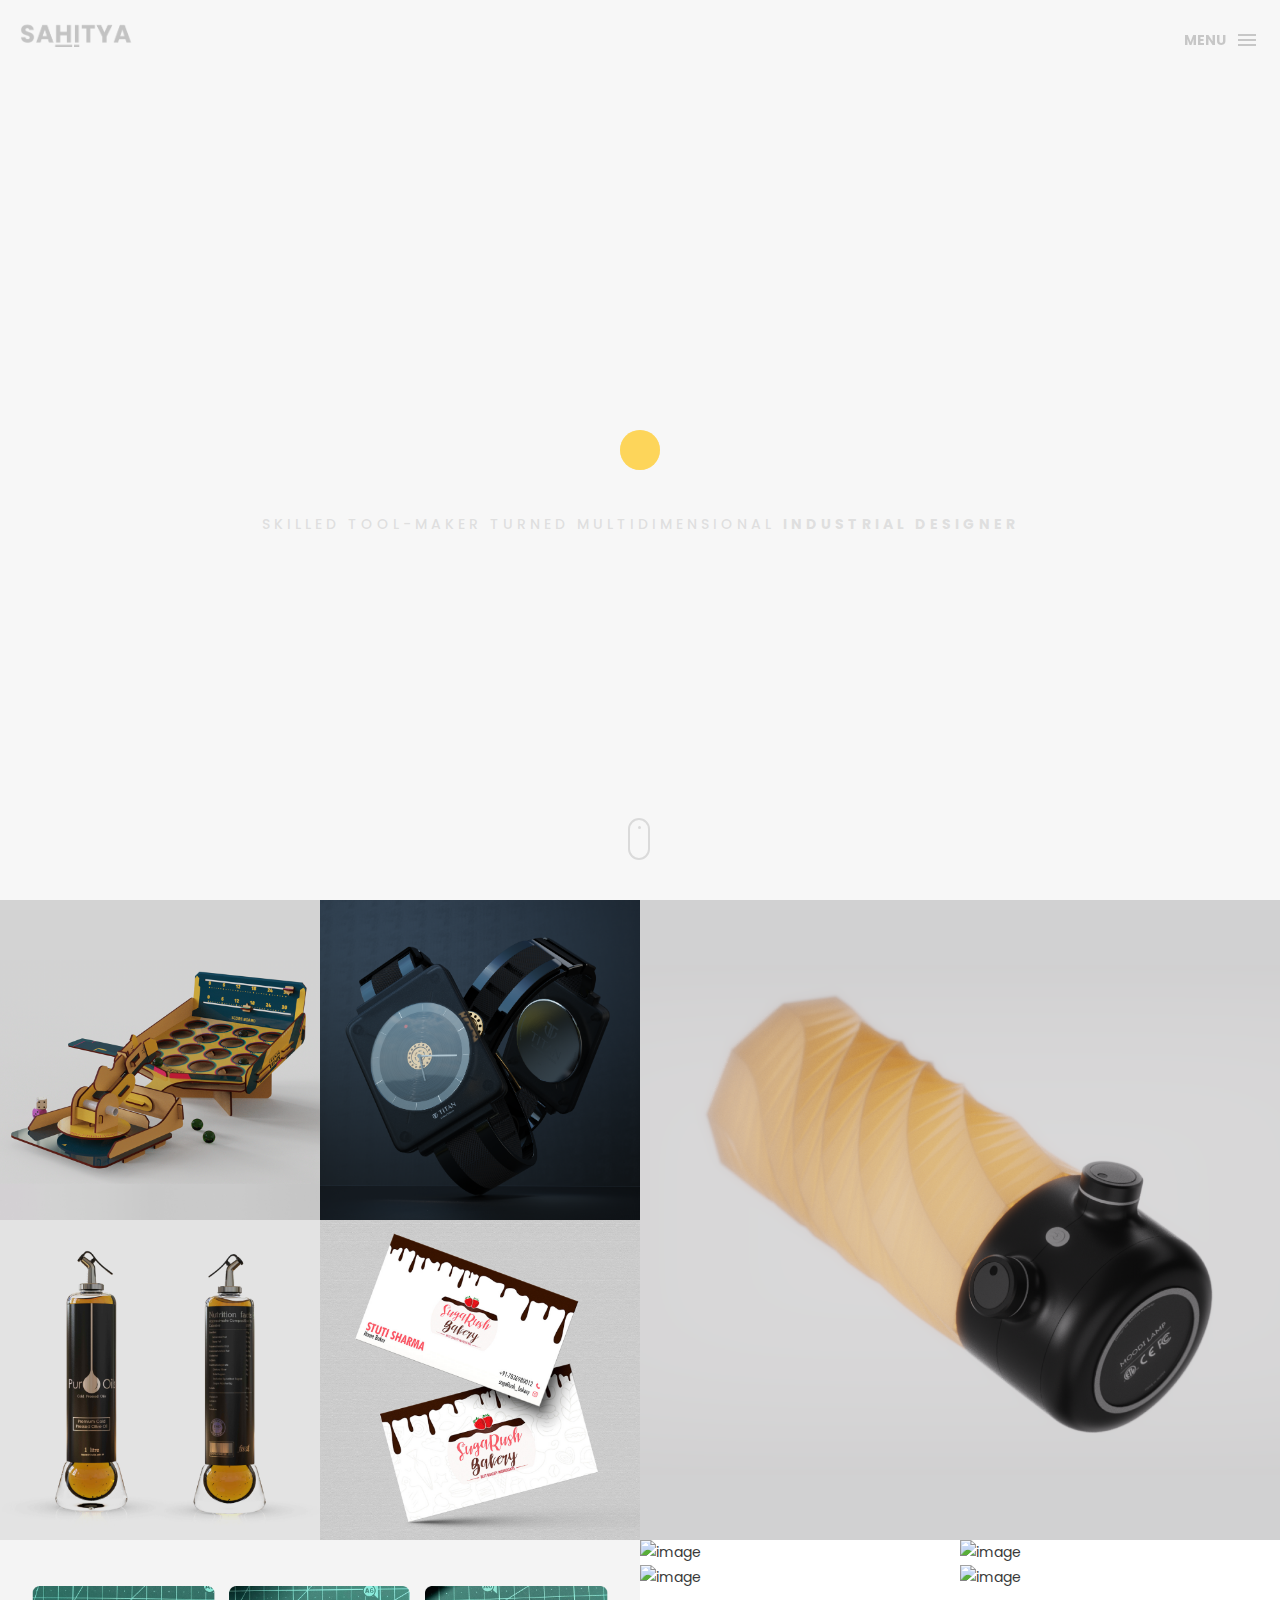
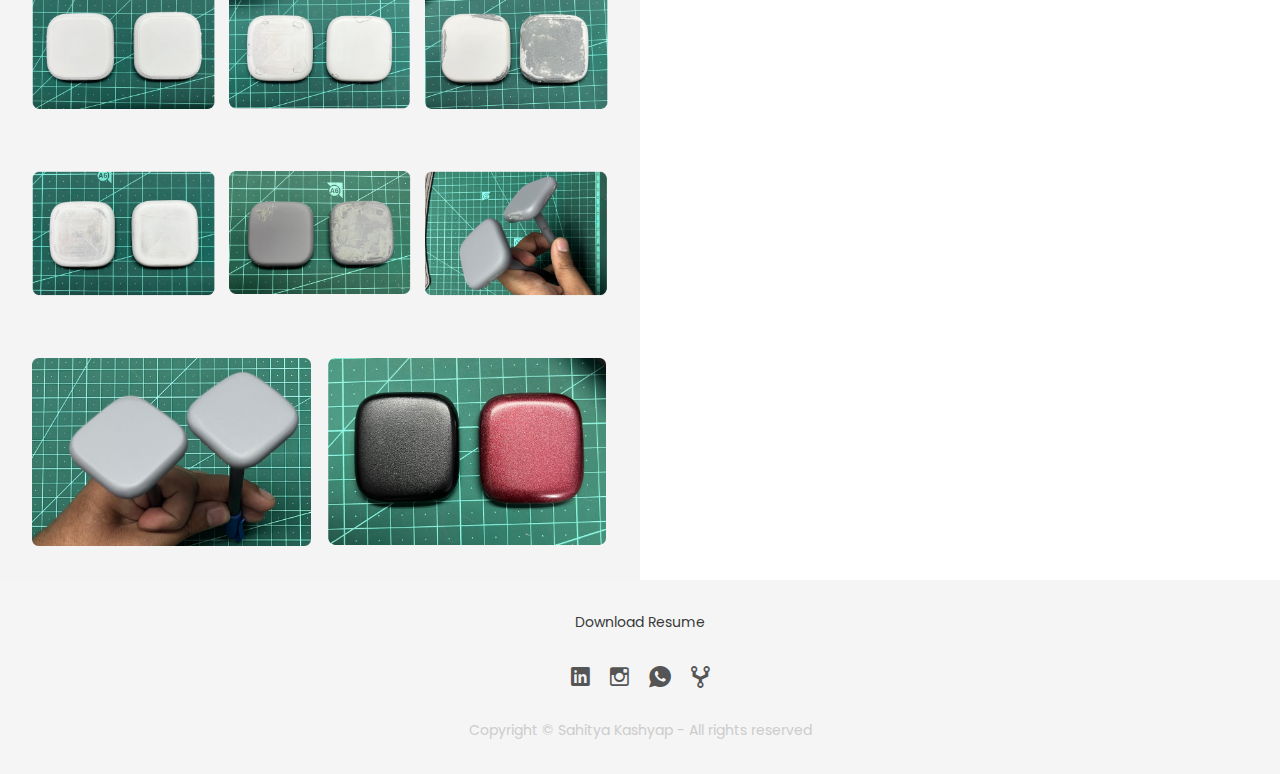
==== index.html @ e879ecfd "Newwebsite" ====
<!DOCTYPE html>
<html lang="en">

<head>
    <meta charset="utf-8">
    <meta http-equiv="X-UA-Compatible" content="IE=edge">
    <meta name="viewport" content="width=device-width, initial-scale=1">
    <!-- The above 3 meta tags *must* come first in the head; any other head content must come *after* these tags -->
    <title>Sahitya Kashyap | Industrial Design Portfolio</title>
    <meta name="description" content="Passionate Engineer turned Industrial Designer, exploring the nuances of design and engineering with a diverse skillset. Curiosity drives innovation."/>
    <meta name="keyword" content="Industrial Designer, Indian Industrial Designer, Computational Designer, Rhino, Surface Modelling, CAD Expert, CAD, Modelling, Realistic Rendering, Rendering, Designer, Hire Designer, Good Designer, Designer in India, Engineer, Design Engineer"/>
    <meta name="author" content="Sahitya Kashyap"/>
    <link href="https://sahityakashyap.in/" rel="canonical"/>

    <link rel="apple-touch-icon" sizes="180x180" href="favicons/apple-touch-icon.png">
    <link rel="icon" type="image/png" sizes="32x32" href="favicons/favicon-32x32.png">
    <link rel="icon" type="image/png" sizes="16x16" href="favicons/favicon-16x16.png">
    <link rel="icon" type="image/png" sizes="48x48" href="favicons/favicon-48x48.png">
    <link rel="manifest" href="favicons/site.webmanifest">
    <link rel="mask-icon" href="favicons/safari-pinned-tab.svg" color="#5bbad5">
    <link rel="shortcut icon" href="favicons/favicon.ico">

    <!-- Bootstrap -->
    <link href="css/bootstrap.min.css" rel="stylesheet">
    <link href="ionicons/css/ionicons.min.css" rel="stylesheet">

    <!-- main css -->
    <link href="css/style.css" rel="stylesheet">


    <!-- modernizr -->
    <script src="js/modernizr.js"></script>

    <!-- HTML5 shim and Respond.js for IE8 support of HTML5 elements and media queries -->
    <!-- WARNING: Respond.js doesn't work if you view the page via file:// -->
    <!--[if lt IE 9]>
      <script src="https://oss.maxcdn.com/html5shiv/3.7.2/html5shiv.min.js"></script>
      <script src="https://oss.maxcdn.com/respond/1.4.2/respond.min.js"></script>
    <![endif]-->
    
    <script type="application/ld+json">
        {
          "@context": "https://schema.org",
          "@type": "WebSite",
          "url": "https://www.sahityakashyap.in",
          "name": "Sahitya Kashyap's Industrial Design Portfolio",
          "description": "Showcasing innovative industrial design Work.",
          "publisher": {
            "@type": "Personal and Internship Work",
            "name": "Your Design Studio",
            "logo": {
              "@type": "favicon",
              "url": "assets/images/android-chrome-256x256.png",
              "width": 256,
              "height": 256
            }
          }
        }
    </script>

    <meta property="og:title" content="Industrial Design Portfolio">
    <meta property="og:description" content="Passionate Engineer turned Industrial Designer, exploring the nuances of design and engineering with a diverse skillset. Curiosity drives innovation.">
    <meta property="og:image" content="favicons/android-chrome-256x256.png">
    <meta property="og:url" content="https://sahityakashyap.in/">
    <meta property="og:type" content="website">

</head>



<body>

    <!-- Preloader -->
    <div id="preloader">
        <div class="pre-container">
            <div class="spinner">
                <div class="double-bounce1"></div>
                <div class="double-bounce2"></div>
            </div>
        </div>
    </div>
    <!-- end Preloader -->

    <div class="container-fluid">
        <!-- box header -->
        <header class="box-header">
            <div class="box-logo">
                <a href="index.html"><img src="img/logo.png" width="115" alt="Logo"></a>
            </div>
            <!-- box-nav -->
            <a class="box-primary-nav-trigger" href="#0">
                <span class="box-menu-text">Menu</span><span class="box-menu-icon"></span>
            </a>
            <!-- box-primary-nav-trigger -->
        </header>
        <!-- end box header -->

        <!-- nav -->
        <nav>
            <ul class="box-primary-nav">
                <!-- <li class="box-label">About me</li> -->

                <li><a href="index.html">intro</a> <i class="ion-ios-circle-filled color"></i></li>
                <li><a href="about.html">about me</a></li>
                <li><a href="services.html">services</a></li>
                <li><a href="portfolio.html">portfolio</a></li>
                <li><a href="contact.html">contact me</a></li>



                <li class="box-label">Follow me</li>

                <li class="box-social"><a href="https://www.linkedin.com/in/sahityakashyap/"><i class="ion-social-linkedin"></i></a></li>
                <li class="box-social"><a href="https://www.instagram.com/sahityakashyap.in/"><i class="ion-social-instagram-outline"></i></a></li>
                <li class="box-social"><a href="https://api.whatsapp.com/send/?phone=8800633820&text&type=phone_number&app_absent=0"><i class="ion-social-whatsapp"></i></a></li>
                <li class="box-social"><a href="https://www.behance.net/sahityakashyap"><i class="ion-network"></i></a></li>
            </ul>
        </nav>
        <!-- end nav -->

        <!-- box-intro -->
        <section class="box-intro">
            <div class="table-cell">
                <h1 class="box-headline letters rotate-2">
                    <span class="box-words-wrapper">
                        <b class="is-visible">maker.</b>
                        <b>&nbsp;engineer.</b>
                        <b>designer.</b>
                    </span>
		        </h1>
                <h5>skilled tool-maker turned Multidimensional <b>industrial designer</b></h5>
            </div>

            <div class="mouse">
                <div class="scroll"></div>
            </div>
        </section>
        <!-- end box-intro -->
    </div>

    <!-- portfolio div -->
    <div class="portfolio-div">
        <div class="portfolio">
            <div class="no-padding portfolio_container">
                <!-- single work -->
                <div class="col-md-3 col-sm-6  fashion logo">
                    <a href="coordinatewartoy.html" class="portfolio_item">
                        <img src="img/coordinatewar/Hero.png" alt="Toy Design" class="img-responsive" />
                        <div class="portfolio_item_hover">
                            <div class="portfolio-border clearfix">
                                <div class="item_info">
                                    <span>Coordinate War</span>
                                    <em>Freshman Internship Project</em>
                                    <em>Toy Design</em>
                                    <em>Lasercut Prototyping</em>
                                    <em>Parametric</em>
                                </div>
                            </div>
                        </div>
                    </a>
                </div>
                <!-- end single work -->

                <!-- single work -->
                <div class="col-md-3 col-sm-6 ads graphics">
                    <a href="encorewatch.html" class="portfolio_item">
                        <img src="img/ydxtitan/Hero.png" alt="image" class="img-responsive" />
                        <div class="portfolio_item_hover">
                            <div class="portfolio-border clearfix">
                                <div class="item_info">
                                    <span>Encore Wristwatch</span>
                                    <em>Product Semantics</em>
                                    <em>Visualization</em>
                                </div>
                            </div>
                        </div>
                    </a>
                </div>
                <!-- end single work -->

                <!-- single work -->
                <div class="col-md-6 col-sm-12 photography">
                    <a href="loomilampdesign.html" class="portfolio_item">
                        <img src="img/LampDesign/Hero.png" alt="image" class="img-responsive" />
                        <div class="portfolio_item_hover">
                            <div class="portfolio-border clearfix">
                                <div class="item_info">
                                    <span>MOODI Lamp</span>
                                    <em>Prototyping</em>
                                    <em>Computational Design</em>
                                    <em>DFM</em>
                                    <em>Visualization</em>
                                </div>
                            </div>
                        </div>
                    </a>
                </div>
                <!-- end single work -->

                <!-- single work -->
                <div class="col-md-3 col-sm-6 fashion ads">
                    <a href="puropackaging.html" class="portfolio_item">
                        <img src="img/oilpackaging/Hero.png" alt="image" class="img-responsive" />
                        <div class="portfolio_item_hover">
                            <div class="portfolio-border clearfix">
                                <div class="item_info">
                                    <span>Puro Oils</span>
                                    <em>Packaging Design</em>
                                    <em>Visualization</em> 
                                </div>
                            </div>
                        </div>
                    </a>
                </div>
                <!-- end single work -->

                <!-- single work -->
                <div class="col-md-3 col-sm-6 graphics ads">
                    <a href="sugarush.html" class="portfolio_item">
                        <img src="img/branding/Hero.png" alt="Oil Packaging" class="img-responsive" />
                        <div class="portfolio_item_hover">
                            <div class="portfolio-border clearfix">
                                <div class="item_info">
                                    <span>SugaRush Bakery</span>
                                    <em>Branding</em>
                                    <em>Packaging</em>                                    
                                </div>
                            </div>
                        </div>
                    </a>
                </div>
                <!-- end single work -->

                <!-- single work -->
                <div class="col-md-6 col-sm-12 photography">
                    <a href="extra.html" class="portfolio_item">
                        <img src="img/Extra/Cover Thumnail.png" alt="image" class="img-responsive" />
                        <div class="portfolio_item_hover">
                            <div class="portfolio-border clearfix">
                                <div class="item_info">
                                    <span>Extras</span>
                                    <em>Experimental</em>
                                    <em>Learning</em>
                                    <em>Practice</em>   
                                </div>
                            </div>
                        </div>
                    </a>
                </div>
                <!-- end single work -->

                <!-- single work -->
                <div class="col-md-3 col-sm-6 graphics ads">
                    <a href="single-project.html" class="portfolio_item">
                        <img src="http://placehold.it/1000x1000" alt="image" class="img-responsive" />
                        <div class="portfolio_item_hover">
                            <div class="portfolio-border clearfix">
                                <div class="item_info">
                                    <span>Mobile devices</span>
                                    <em>Graphics / Ads</em>
                                </div>
                            </div>
                        </div>
                    </a>
                </div>
                <!-- end single work -->

                <!-- single work -->
                <div class="col-md-3 col-sm-6 graphics ads">
                    <a href="single-project.html" class="portfolio_item">
                        <img src="http://placehold.it/1000x1000" alt="image" class="img-responsive" />
                        <div class="portfolio_item_hover">
                            <div class="portfolio-border clearfix">
                                <div class="item_info">
                                    <span>Mobile devices</span>
                                    <em>Graphics / Ads</em>
                                </div>
                            </div>
                        </div>
                    </a>
                </div>
                <!-- end single work -->

                <!-- single work -->
                <div class="col-md-3 col-sm-6 graphics ads">
                    <a href="single-project.html" class="portfolio_item">
                        <img src="http://placehold.it/1000x1000" alt="image" class="img-responsive" />
                        <div class="portfolio_item_hover">
                            <div class="portfolio-border clearfix">
                                <div class="item_info">
                                    <span>Mobile devices</span>
                                    <em>Graphics / Ads</em>
                                </div>
                            </div>
                        </div>
                    </a>
                </div>
                <!-- end single work -->

                <!-- single work -->
                <div class="col-md-3 col-sm-6 graphics ads">
                    <a href="single-project.html" class="portfolio_item">
                        <img src="http://placehold.it/1000x1000" alt="image" class="img-responsive" />
                        <div class="portfolio_item_hover">
                            <div class="portfolio-border clearfix">
                                <div class="item_info">
                                    <span>Mobile devices</span>
                                    <em>Graphics / Ads</em>
                                </div>
                            </div>
                        </div>
                    </a>
                </div>
                <!-- end single work -->
            </div>
            <!-- end portfolio_container -->
        </div>
        <!-- portfolio -->
    </div>
    <!-- end portfolio div -->

    <!-- footer -->
    <footer>
        <p><a rel="nofollow" href="https://drive.usercontent.google.com/download?id=1GEXtBntq0FdfXy9fyE4nS1nMZt630KIo&export=download&authuser=1">Download Resume</a></p>
        <div class="h-10"></div>
        <ul class="social-ul">
            <li class="box-social"><a href="https://www.linkedin.com/in/sahityakashyap/"><i class="ion-social-linkedin"></i></a></li>
            <li class="box-social"><a href="https://www.instagram.com/sahityakashyap.in/"><i class="ion-social-instagram-outline"></i></a></li>
            <li class="box-social"><a href="https://api.whatsapp.com/send/?phone=8800633820&text&type=phone_number&app_absent=0"><i class="ion-social-whatsapp"></i></a></li>
            <li class="box-social"><a href="https://www.behance.net/sahityakashyap"><i class="ion-network"></i></a></li>
        </ul>
        </div>
        <div class="container-fluid">
            <p class="copyright">Copyright © Sahitya Kashyap - All rights reserved</p>
        </div>
    </footer>
    <!-- end footer -->

    <!-- back to top -->
    <a href="#0" class="cd-top"><i class="ion-android-arrow-up"></i></a>
    <!-- end back to top -->



    <!-- jQuery -->
    <script src="js/jquery-2.1.1.js"></script>
    <!--  plugins -->
    <script src="js/bootstrap.min.js"></script>
    <script src="js/menu.js"></script>
    <script src="js/animated-headline.js"></script>
    <script src="js/isotope.pkgd.min.js"></script>


    <!--  custom script -->
    <script src="js/custom.js"></script>

</body>

</html>
---- css/style.css ----
/*
* Box Theme
* Created by : Ahmed Eissa
* website : www.ahmedessa.net
* behance : https://www.behance.net/3essa
*/


/* Table of Content
==================================================
	- Google fonts & font family -
	- General -
    - typography -
    - Preloader -
	- Header -
    - box intro section -
    - Portfoilo section -
    - Footer -
    - About page -
    - Services page -
    - contact page -
    - Portfolio single page -
    - Responsive media queries -
*/


/* Google fonts & font family
==================================================*/

@import url(https://fonts.googleapis.com/css?family=Poppins:400,500,600,700);

/* General
==================================================*/

html,
body {
    height: 100%;
    font-family: 'Poppins', sans-serif;
    line-height: 1.8;
    color: #999
}

.no-padding {
    padding-left: 0;
    padding-right: 0;
}

.no-padding [class^="col-"] {
    padding-left: 0;
    padding-right: 0;
}

.main-container {
    padding: 100px 0;
}

.center {
    text-align: center;
}

a {
    -webkit-transition: all .3s;
    transition: all .3s
}

.uppercase {
    text-transform: uppercase;
}

.h-30 {
    height: 30px
}

.h-10 {
    height: 10px
}

.color {
    color: #ffbf00;
    font-size: 11px;
}


/* typography
==================================================*/

h1 {
    color: #232323;
    font-size: 60px;
    text-transform: uppercase;
}

h3 {
    color: #393939;
}

h5 {
    color: #ffbf00;
}


/* preloader
==================================================*/

#preloader {
    position: fixed;
    top: 0;
    left: 0;
    right: 0;
    bottom: 0;
    background-color: #f5f5f5;
    /* change if the mask should be a color other than white */
    z-index: 1000;
    /* makes sure it stays on top */
}

.pre-container {
    position: absolute;
    left: 50%;
    top: 50%;
    bottom: auto;
    right: auto;
    -webkit-transform: translateX(-50%) translateY(-50%);
    transform: translateX(-50%) translateY(-50%);
    text-align: center;
}

.spinner {
    width: 40px;
    height: 40px;
    position: relative;
    margin: 100px auto;
}

.double-bounce1,
.double-bounce2 {
    width: 100%;
    height: 100%;
    border-radius: 50%;
    background-color: #ffbf00;
    opacity: 0.6;
    position: absolute;
    top: 0;
    left: 0;
    -webkit-animation: bounce 2.0s infinite ease-in-out;
    animation: bounce 2.0s infinite ease-in-out;
}

.double-bounce2 {
    -webkit-animation-delay: -0.1s;
    animation-delay: -0.1s;
}

@-webkit-keyframes bounce {
    0%,
    100% {
        -webkit-transform: scale(0.0)
    }
    50% {
        -webkit-transform: scale(1.0)
    }
}

@keyframes bounce {
    0%,
    100% {
        transform: scale(0.0);
        -webkit-transform: scale(0.0);
    }
    50% {
        transform: scale(1.0);
        -webkit-transform: scale(1.0);
    }
}


/* headr
==================================================*/

.box-header {
    position: absolute;
    top: 0;
    left: 0;
    background: rgba(255, 255, 255, 0.95);
    height: 50px;
    width: 100%;
    z-index: 3;
    box-shadow: 0 1px 2px rgba(0, 0, 0, 0.3);
    -webkit-font-smoothing: antialiased;
    -moz-osx-font-smoothing: grayscale;
}

.box-header {
    height: 80px;
    background: transparent;
    box-shadow: none;
}

.box-header {
    -webkit-transition: background-color 0.3s;
    transition: background-color 0.3s;
    -webkit-transform: translate3d(0, 0, 0);
    transform: translate3d(0, 0, 0);
    -webkit-backface-visibility: hidden;
    backface-visibility: hidden;
}

.box-header.is-fixed {
    position: fixed;
    top: -80px;
    background-color: rgba(255, 255, 255, 0.96);
    -webkit-transition: -webkit-transform 0.3s;
    transition: -webkit-transform 0.3s;
    transition: transform 0.3s;
    transition: transform 0.3s, -webkit-transform 0.3s;
}

.box-header.is-visible {
    -webkit-transform: translate3d(0, 100%, 0);
    transform: translate3d(0, 100%, 0);
}

.box-header.menu-is-open {
    background-color: rgba(255, 255, 255, 0.96);
}

.box-logo {
    display: block;
    padding: 20px;
}

.box-primary-nav-trigger {
    position: absolute;
    right: 0;
    top: 0;
    height: 100%;
    width: 50px;
    background-color: #fff;
}

.box-primary-nav-trigger .box-menu-text {
    color: #393939;
    text-transform: uppercase;
    font-weight: 700;
    display: none;
}

.box-primary-nav-trigger .box-menu-icon {
    display: inline-block;
    position: absolute;
    left: 50%;
    top: 50%;
    bottom: auto;
    right: auto;
    -webkit-transform: translateX(-50%) translateY(-50%);
    transform: translateX(-50%) translateY(-50%);
    width: 18px;
    height: 2px;
    background-color: #393939;
    -webkit-transition: background-color 0.3s;
    transition: background-color 0.3s;
    list-style: none;
}

.box-primary-nav-trigger .box-menu-icon::before,
.box-primary-nav-trigger .box-menu-icon:after {
    content: '';
    width: 100%;
    height: 100%;
    position: absolute;
    background-color: #393939;
    right: 0;
    -webkit-transition: -webkit-transform .3s, top .3s, background-color 0s;
    -webkit-transition: top .3s, background-color 0s, -webkit-transform .3s;
    transition: top .3s, background-color 0s, -webkit-transform .3s;
    transition: transform .3s, top .3s, background-color 0s;
    transition: transform .3s, top .3s, background-color 0s, -webkit-transform .3s;
}

.box-primary-nav-trigger .box-menu-icon::before {
    top: -5px;
}

.box-primary-nav-trigger .box-menu-icon::after {
    top: 5px;
}

.box-primary-nav-trigger .box-menu-icon.is-clicked {
    background-color: rgba(255, 255, 255, 0);
}

.box-primary-nav-trigger .box-menu-icon.is-clicked::before,
.box-primary-nav-trigger .box-menu-icon.is-clicked::after {
    background-color: 393939;
}

.box-primary-nav-trigger .box-menu-icon.is-clicked::before {
    top: 0;
    -webkit-transform: rotate(135deg);
    transform: rotate(135deg);
}

.box-primary-nav-trigger .box-menu-icon.is-clicked::after {
    top: 0;
    -webkit-transform: rotate(225deg);
    transform: rotate(225deg);
}

.box-primary-nav-trigger {
    width: 100px;
    padding-left: 1em;
    background-color: transparent;
    height: 30px;
    line-height: 30px;
    right: 10px;
    top: 50%;
    bottom: auto;
    -webkit-transform: translateY(-50%);
    transform: translateY(-50%);
}

.box-primary-nav-trigger .box-menu-text {
    display: inline-block;
}

.box-primary-nav-trigger .box-menu-icon {
    left: auto;
    right: 1em;
    -webkit-transform: translateX(0) translateY(-50%);
    transform: translateX(0) translateY(-50%);
}

.box-primary-nav {
    position: fixed;
    left: 0;
    top: 0;
    height: 100%;
    width: 100%;
    background: rgba(0, 0, 0, 0.96);
    z-index: 2;
    text-align: center;
    padding: 50px 0;
    -webkit-backface-visibility: hidden;
    backface-visibility: hidden;
    overflow: auto;
    -webkit-overflow-scrolling: touch;
    -webkit-transform: translateY(-100%);
    transform: translateY(-100%);
    -webkit-transition-property: -webkit-transform;
    transition-property: -webkit-transform;
    transition-property: transform;
    transition-property: transform, -webkit-transform;
    -webkit-transition-duration: 0.4s;
    transition-duration: 0.4s;
    list-style: none;
}

.box-primary-nav li {
    font-size: 22px;
    font-size: 1.375rem;
    font-weight: 300;
    -webkit-font-smoothing: antialiased;
    -moz-osx-font-smoothing: grayscale;
    margin: .2em 0;
    text-transform: capitalize;
}

.box-primary-nav a {
    display: inline-block;
    padding: .4em 1em;
    border-radius: 0.25em;
    -webkit-transition: all 0.2s;
    transition: all 0.2s;
    color: #fff;
    text-decoration: none;
    font-weight: bold;
}
.box-primary-nav a:focus {
    outline: none;
}

.no-touch .box-primary-nav a:hover {
    text-decoration: none;
    color: #ddd;
}

.box-primary-nav .box-label {
    color: #ffbf00;
    text-transform: uppercase;
    font-weight: 700;
    font-size: 17px;
    margin: 2.4em 0 .8em;
}

.box-primary-nav .box-social {
    display: inline-block;
    margin: 10px .4em;
}

.box-primary-nav .box-social a {
    width: 30px;
    height: 30px;
    padding: 0;
    font-size: 30px
}

.box-primary-nav.is-visible {
    -webkit-transform: translateY(0);
    transform: translateY(0);
}

.box-primary-nav {
    padding: 150px 0 0;
}

.box-primary-nav li {
    font-size: 18px;
}


/* box-intro
==================================================*/

.box-intro {
    text-align: center;
    display: table;
    height: 100vh;
    width: 100%;
}

.box-intro .table-cell {
    display: table-cell;
    vertical-align: middle;
}

.box-intro em {
    font-style: normal;
    text-transform: uppercase
}

b i:last-child {
    color: #ffbf00 !important;
}

.box-intro h5 {
    letter-spacing: 4px;
    text-transform: uppercase;
    color: #999;
    line-height: 1.7
}


/* mouse effect */

.mouse {
    position: absolute;
    width: 22px;
    height: 42px;
    bottom: 40px;
    left: 50%;
    margin-left: -12px;
    border-radius: 15px;
    border: 2px solid #888;
    -webkit-animation: intro 1s;
    animation: intro 1s;
}

.scroll {
    display: block;
    width: 3px;
    height: 3px;
    margin: 6px auto;
    border-radius: 4px;
    background: #888;
    -webkit-animation: finger 2s infinite;
    animation: finger 2s infinite;
}

@-webkit-keyframes intro {
    0% {
        opacity: 0;
        -webkit-transform: translateY(40px);
        transform: translateY(40px);
    }
    100% {
        opacity: 1;
        -webkit-transform: translateY(0);
        transform: translateY(0);
    }
}

@keyframes intro {
    0% {
        opacity: 0;
        -webkit-transform: translateY(40px);
        transform: translateY(40px);
    }
    100% {
        opacity: 1;
        -webkit-transform: translateY(0);
        transform: translateY(0);
    }
}

@-webkit-keyframes finger {
    0% {
        opacity: 1;
    }
    100% {
        opacity: 0;
        -webkit-transform: translateY(20px);
        transform: translateY(20px);
    }
}

@keyframes finger {
    0% {
        opacity: 1;
    }
    100% {
        opacity: 0;
        -webkit-transform: translateY(20px);
        transform: translateY(20px);
    }
}


/* text rotate */

.box-headline {
    font-size: 130px;
    line-height: 1.0;
}

.box-words-wrapper {
    display: inline-block;
    position: relative;
}

.box-words-wrapper b {
    display: inline-block;
    position: absolute;
    white-space: nowrap;
    left: 0;
    top: 0;
}

.box-words-wrapper b.is-visible {
    position: relative;
}

.no-js .box-words-wrapper b {
    opacity: 0;
}

.no-js .box-words-wrapper b.is-visible {
    opacity: 1;
}

.box-headline.rotate-2 .box-words-wrapper {
    -webkit-perspective: 300px;
    perspective: 300px;
}

.box-headline.rotate-2 i,
.box-headline.rotate-2 em {
    display: inline-block;
    -webkit-backface-visibility: hidden;
    backface-visibility: hidden;
}

.box-headline.rotate-2 b {
    opacity: 0;
}

.box-headline.rotate-2 i {
    -webkit-transform-style: preserve-3d;
    transform-style: preserve-3d;
    -webkit-transform: translateZ(-20px) rotateX(90deg);
    transform: translateZ(-20px) rotateX(90deg);
    opacity: 0;
}

.is-visible .box-headline.rotate-2 i {
    opacity: 1;
}

.box-headline.rotate-2 i.in {
    -webkit-animation: box-rotate-2-in 0.4s forwards;
    animation: box-rotate-2-in 0.4s forwards;
}

.box-headline.rotate-2 i.out {
    -webkit-animation: box-rotate-2-out 0.4s forwards;
    animation: box-rotate-2-out 0.4s forwards;
}

.box-headline.rotate-2 em {
    -webkit-transform: translateZ(20px);
    transform: translateZ(20px);
}

.no-csstransitions .box-headline.rotate-2 i {
    -webkit-transform: rotateX(0deg);
    transform: rotateX(0deg);
    opacity: 0;
}

.no-csstransitions .box-headline.rotate-2 i em {
    -webkit-transform: scale(1);
    transform: scale(1);
}

.no-csstransitions .box-headline.rotate-2 .is-visible i {
    opacity: 1;
}

@-webkit-keyframes box-rotate-2-in {
    0% {
        opacity: 0;
        -webkit-transform: translateZ(-20px) rotateX(90deg);
    }
    60% {
        opacity: 1;
        -webkit-transform: translateZ(-20px) rotateX(-10deg);
    }
    100% {
        opacity: 1;
        -webkit-transform: translateZ(-20px) rotateX(0deg);
    }
}

@keyframes box-rotate-2-in {
    0% {
        opacity: 0;
        -webkit-transform: translateZ(-20px) rotateX(90deg);
        transform: translateZ(-20px) rotateX(90deg);
    }
    60% {
        opacity: 1;
        -webkit-transform: translateZ(-20px) rotateX(-10deg);
        transform: translateZ(-20px) rotateX(-10deg);
    }
    100% {
        opacity: 1;
        -webkit-transform: translateZ(-20px) rotateX(0deg);
        transform: translateZ(-20px) rotateX(0deg);
    }
}

@-webkit-keyframes box-rotate-2-out {
    0% {
        opacity: 1;
        -webkit-transform: translateZ(-20px) rotateX(0);
    }
    60% {
        opacity: 0;
        -webkit-transform: translateZ(-20px) rotateX(-100deg);
    }
    100% {
        opacity: 0;
        -webkit-transform: translateZ(-20px) rotateX(-90deg);
    }
}

@keyframes box-rotate-2-out {
    0% {
        opacity: 1;
        -webkit-transform: translateZ(-20px) rotateX(0);
        transform: translateZ(-20px) rotateX(0);
    }
    60% {
        opacity: 0;
        -webkit-transform: translateZ(-20px) rotateX(-100deg);
        transform: translateZ(-20px) rotateX(-100deg);
    }
    100% {
        opacity: 0;
        -webkit-transform: translateZ(-20px) rotateX(-90deg);
        transform: translateZ(-20px) rotateX(-90deg);
    }
}


/* portfolio section
==================================================*/

.portfolio .categories-grid span {
    font-size: 30px;
    margin-bottom: 30px;
    display: inline-block;
}

.portfolio .categories-grid .categories ul li {
    list-style: none;
    margin: 20px 0;
}

.portfolio .categories-grid .categories ul li a {
    display: inline-block;
    color: #60606e;
    padding: 0 10px;
    margin: 0 10px;
    -webkit-transition: all .2s ease-in-out .2s;
    transition: all .2s ease-in-out .2s;
}

.portfolio .categories-grid .categories ul li a:hover,
.portfolio .categories-grid .categories ul li a:focus {
    text-decoration: none;
}

.portfolio .categories-grid .categories ul li a.active {
    margin-left: 0;
    background-color: #ffbf00;
    padding: 0px 20px;
    color: white;
    border-radius: 25px;
    text-decoration: none;
}

.portfolio_filter {
    padding-left: 0;
}

.portfolio_item {
    position: relative;
    overflow: hidden;
    display: block;
}

.portfolio_item .portfolio_item_hover {
    position: absolute;
    top: 0px;
    left: 0px;
    height: 100%;
    width: 100%;
    background-color: rgba(0, 0, 0, .8);
    -webkit-transform: translate(-100%);
    transform: translate(-100%);
    opacity: 0;
    -webkit-transition: all .2s ease-in-out;
    transition: all .2s ease-in-out;
}

.portfolio_item .portfolio_item_hover .item_info {
    text-align: center;
    position: absolute;
    top: 50%;
    left: 50%;
    -webkit-transform: translate(-50%, -50%);
    transform: translate(-50%, -50%);
    padding: 10px;
    width: 100%;
    font-weight: bold;
}

.portfolio_item .portfolio_item_hover .item_info span {
    display: block;
    color: #fff;
    font-size: 18px;
    -webkit-transform: translateX(-100px);
    transform: translateX(-100px);
    -webkit-transition: all .2s ease-in-out .2s;
    transition: all .2s ease-in-out .2s;
    opacity: 0;
}

.portfolio_item .portfolio_item_hover .item_info em {
    font-style: normal;
    display: inline-block;
    background-color: #ffbf00;
    padding: 5px 20px;
    border-radius: 25px;
    color: #333;
    margin-top: 10px;
    -webkit-transform: translateX(-100px);
    transform: translateX(-100px);
    -webkit-transition: all .3s ease-in-out .3s;
    transition: all .3s ease-in-out .3s;
    opacity: 0;
    font-size: 10px;
    letter-spacing: 2px;
}

.portfolio_item:hover .portfolio_item_hover {
    opacity: 1;
    -webkit-transform: translateX(0);
    transform: translateX(0);
}

.portfolio_item:hover .item_info em,
.portfolio_item:hover .item_info span {
    opacity: 1;
    -webkit-transform: translateX(0);
    transform: translateX(0);
}

.portfolio .categories-grid .categories ul li {
    float: left;
}

.portfolio .categories-grid .categories ul li a {
    padding: 0 10px;
    -webkit-transition: all .2s ease-in-out .2s;
    transition: all .2s ease-in-out .2s;
}

.portfolio_filter {
    padding-left: 0;
    display: inline-block;
    margin: 0 auto;
    text-align: center;
    margin-bottom: 50px;
}

.portfolio-inner {
    padding-bottom: 0 !important;
    padding-top: 55px;
}


/* footer
==================================================*/

footer {
    padding: 30px 0;
    text-align: center;
    background: #f5f5f5
}

.copyright {
    color: #ccc;
    margin-bottom: 0;
}

footer img {
    margin: 0 auto;
}


/* backto top
==================================================*/

.cd-top {
    display: inline-block;
    height: 40px;
    width: 40px;
    position: fixed;
    bottom: 20px;
    line-height: 40px;
    font-size: 20px;
    right: 10px;
    text-align: center;
    color: #fff;
    background: rgba(255, 191, 0, 0.8);
    visibility: hidden;
    opacity: 0;
    -webkit-transition: opacity .3s 0s, visibility 0s .3s;
    transition: opacity .3s 0s, visibility 0s .3s;
}

.cd-top.cd-is-visible,
.cd-top.cd-fade-out,
.no-touch .cd-top:hover {
    -webkit-transition: opacity .3s 0s, visibility 0s 0s;
    transition: opacity .3s 0s, visibility 0s 0s;
}

.cd-top.cd-is-visible {
    /* the button becomes visible */
    visibility: visible;
    opacity: 1;
}

.cd-top.cd-fade-out {
    opacity: .5;
}

.no-touch .cd-top:hover,
.no-touch .cd-top:focus {
    background-color: #ffbf00;
    opacity: 1;
    color: #fff;
}


/* About page
==================================================*/

.top-bar {
    color: #333;
    padding: 150px 0 150px;
    background: -webkit-linear-gradient( rgba(255, 255, 255, .8), rgba(255, 255, 255, .8)), url(../img/01.jpg);
    background: linear-gradient( rgba(255, 255, 255, .8), rgba(255, 255, 255, .8)), url(../img/01.jpg);
    background-size: cover;
    background-attachment: fixed;
    background-position: center center;
    text-align: center;
}

.top-bar h1 {
    font-size: 60px;
    text-transform: uppercase;
    font-weight: 700;
    color: #999;
    line-height: 50px;
}

.top-bar p {
    font-size: 15px;
    text-transform: uppercase;
    font-weight: 500;
    color: #777;
}

.top-bar p a {
    color: #777;
}

.top-bar p a:hover,
.top-bar p a:focus {
    color: #555;
    text-decoration: none;
}

.social-ul {
    list-style: none;
    display: inline-block;
    padding-left: 0;
}

.social-ul li {
    margin: 0 10px;
    float: left;
}

.social-ul li a {
    font-size: 25px;
    color: #555;
    -webkit-transition: all .3s;
    transition: all .3s;
}

.social-ul li a:hover {
    color: #888;
}

a {
    font-weight: normal;
    text-decoration: none !important;
    transition: all 0.4s ease;
    color: #393939;
  }
  a:hover {
    color: #ffbf00 !important;
  }

.timeline-wrapper {
    position: relative;
    padding: 22px 0;
  }
  .timeline-wrapper:last-child:before {
    height: 0;
  }
  .timeline-wrapper:before {
    content: "";
    background: #393939;
    width: 3px;
    height: 100%;
    position: absolute;
    left: 38px;
  }
  
  .timeline-yr {
    background: #393939;
    border-radius: 100%;
    position: absolute;
    width: 75px;
    height: 75px;
    line-height: 75px;
    text-align: center;
  }
  .timeline-yr span {
    color: #ffffff;
    font-size: 16px;
    font-weight: bold;
    display: block;
    line-height: 75px;
  }
  
  .timeline-info {
    display: inline-block;
    vertical-align: top;
    max-width: 432px;
    margin-left: 6em;
  }
  .timeline-info small {
    color: #393939;
    font-size: 16px;
    font-weight: bold;
    display: inline-block;
    vertical-align: middle;
    margin-left: 15px;
  }

/* Services page
==================================================*/

.size-50 {
    font-size: 50px;
}

.service-box {
    margin-bottom: 30px;
}

.service-box h3 {
    margin-top: 0;
}


/* contact page
==================================================*/

.details-text i {
    margin-right: 10px;
}

.textarea-contact {
    height: 200px;
    width: 100%;
    border: solid 1px rgba(0, 0, 0, .1);
    position: relative;
}

.textarea-contact textarea {
    height: 100%;
    width: 100%;
    border: 0;
    padding: 20px;
    background-color: transparent;
    float: left;
    z-index: 2;
    font-size: 14px;
    color: #9a9a9a;
    resize: none;
}

.textarea-contact > span {
    position: absolute;
    top: 20px;
    left: 20px;
    -webkit-transform: translateY(-50%);
    transform: translateY(-50%);
    font-size: 12px;
    text-transform: uppercase;
    color: #cdcdcd;
    -webkit-transition: all .2s ease-in-out;
    transition: all .2s ease-in-out;
    z-index: 1;
}

.input-contact {
    height: 40px;
    width: 100%;
    border: solid 1px rgba(0, 0, 0, .1);
    position: relative;
    margin-bottom: 30px;
}

.input-contact input[type="text"] {
    height: 100%;
    width: 100%;
    border: 0;
    padding: 0 20px;
    float: left;
    position: relative;
    background-color: transparent;
    z-index: 2;
    font-size: 14px;
    color: #9a9a9a;
}

.input-contact > span {
    position: absolute;
    top: 50%;
    left: 20px;
    -webkit-transform: translateY(-50%);
    transform: translateY(-50%);
    font-size: 12px;
    text-transform: uppercase;
    color: #cdcdcd;
    -webkit-transition: all .2s ease-in-out;
    transition: all .2s ease-in-out;
    z-index: 1;
}

.input-contact > span.active,
.textarea-contact > span.active {
    color: #ffbf00;
    font-size: 10px;
    top: 0px;
    left: 5px;
    background-color: #fff;
    padding: 5px
}

input:focus,
textarea:focus {
    outline: none;
}

.contact-info {
    margin-top: 20px;
}

.contact-info i {
    height: 30px;
    width: 30px;
    display: inline-block;
    background: #ffbf00;
    text-align: center;
    line-height: 33px;
    margin-right: 10px;
    color: #fff;
    font-size: 21px;
}

.contact-info p {
    display: inline-block;
    margin-right: 20px;
}

.btn-box {
    background: #ffbf00;
    padding: 10px 50px;
    border-radius: 0;
    color: #fff;
    margin-top: 20px;
    text-transform: uppercase;
    letter-spacing: 2px;
    font-weight: 500;
}

.btn-box:hover,
.btn-box:focus {
    background: #F5B700;
    color: #fff;
}


/* single project page
==================================================*/

.cat-ul {
    padding-left: 0;
    list-style: none
}

.cat-ul li i {
    margin-right: 10px;
    color: #ffbf00;
}

.video-container{
    position: relative;
    width: 80%;
    margin: auto;
    padding-bottom: 56.25%;
    height: 0;
  }

  .video-container iframe{
    position: absolute;
    top: 0;
    left: 0;
    width: 100%;
    height: 100%;
  }

  .embeded{
    position: relative;
    width: 60%;
    margin: auto;
    padding-bottom: 40%;
    height: 0;
  }

  .embeded iframe{
    position: absolute;
    top: 0;
    left: 0;
    width: 100%;
    height: 100%;
  }


/* Responsive media queries
==================================================*/

@media (max-width: 991px) {
    .portfolio .categories-grid span {
        margin-bottom: 0;
        text-align: center;
        width: 100%;
    }
    .portfolio .categories-grid .categories ul li {
        text-align: center;
    }
    .portfolio .categories-grid .categories ul li a {
        margin-left: 0;
    }
    .col-md-6 h3 {
        margin-top: 30px;
    }
}

@media only screen and (max-width: 670px) {
    .box-headline {
        font-size: 100px;
    }
    .box-intro h5 {
        font-size: 12px;
    }
    .box-primary-nav a {
        padding: 5px 1em;
        font-size: 14px;
    }
    .box-primary-nav {
        padding: 80px 0 0;
    }
    .box-primary-nav .box-social a {
        font-size: 23px;
    }
    .top-bar h1 {
        font-size: 40px;
        line-height: 30px;
    }
    .portfolio .categories-grid .categories ul li {
        float: none;
    }
}

@media only screen and (max-width: 520px) {
    .box-headline {
        font-size: 80px;
    }
    .box-intro h5 {
        font-size: 12px;
    }
    .main-container {
        padding: 50px 0;
    }
}

@media only screen and (max-width: 420px) {
    .box-headline {
        font-size: 50px;
    }
    .box-intro h5 {
        font-size: 12px;
    }
    .top-bar h1 {
        font-size: 30px;
        line-height: 30px;
    }
}
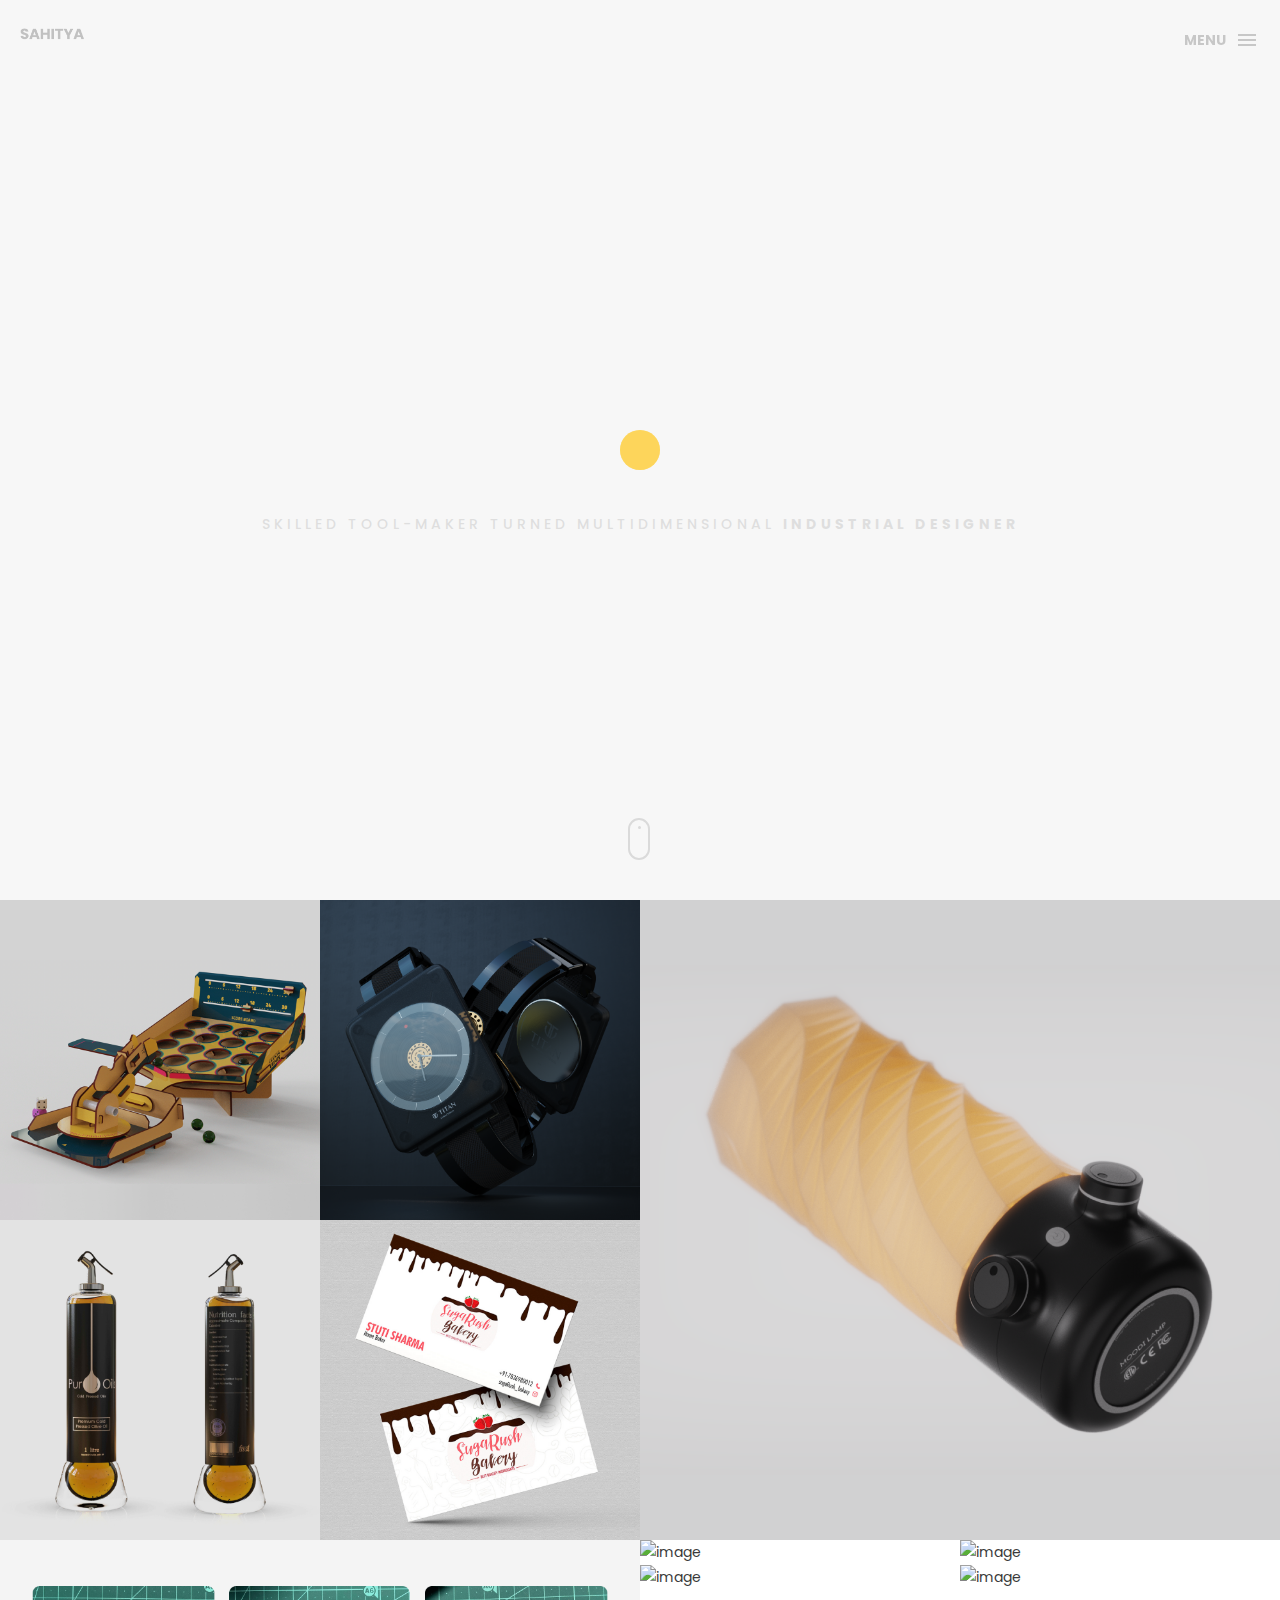
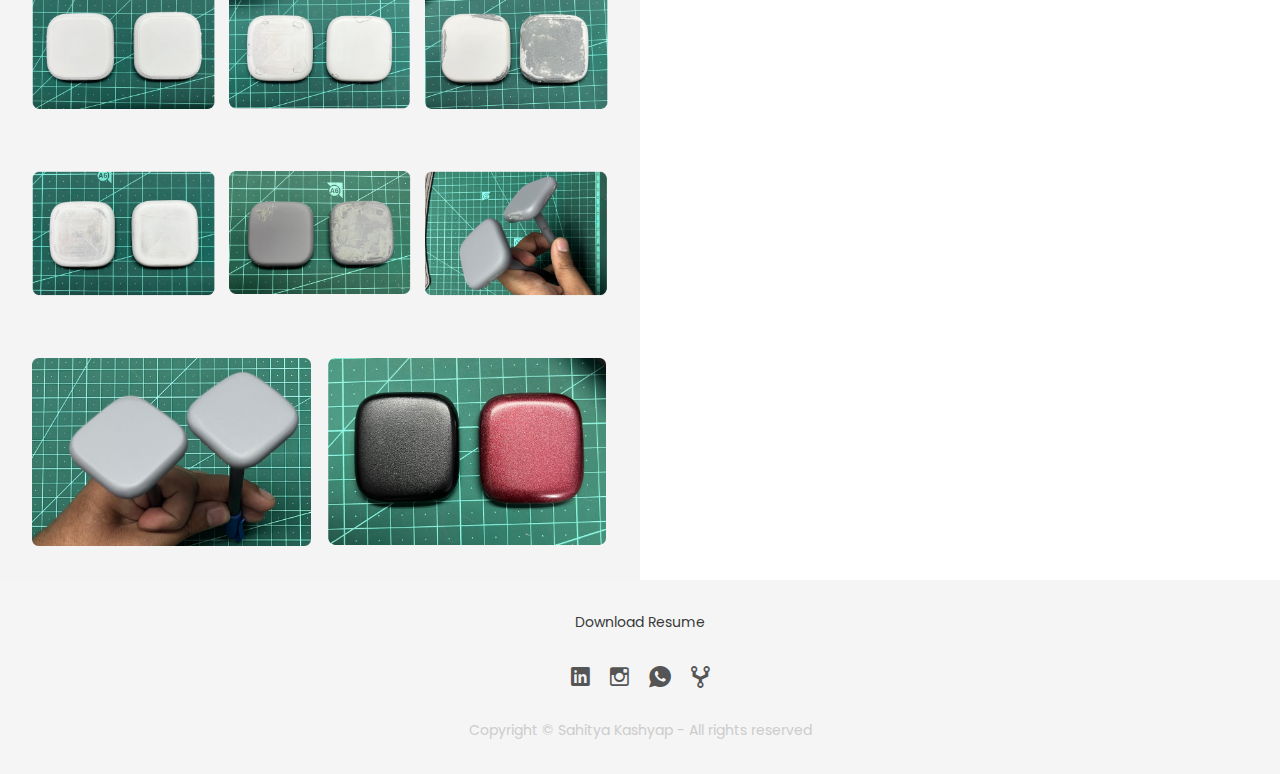
==== commit 3c6d1a3a: "sa" ====
--- a/index.html
+++ b/index.html
@@ -85,7 +85,7 @@
         <!-- box header -->
         <header class="box-header">
             <div class="box-logo">
-                <a href="index.html"><img src="img/logo.png" width="115" alt="Logo"></a>
+                <a href="index.html"><img src="img/logo.png" width="70" alt="Logo"></a>
             </div>
             <!-- box-nav -->
             <a class="box-primary-nav-trigger" href="#0">
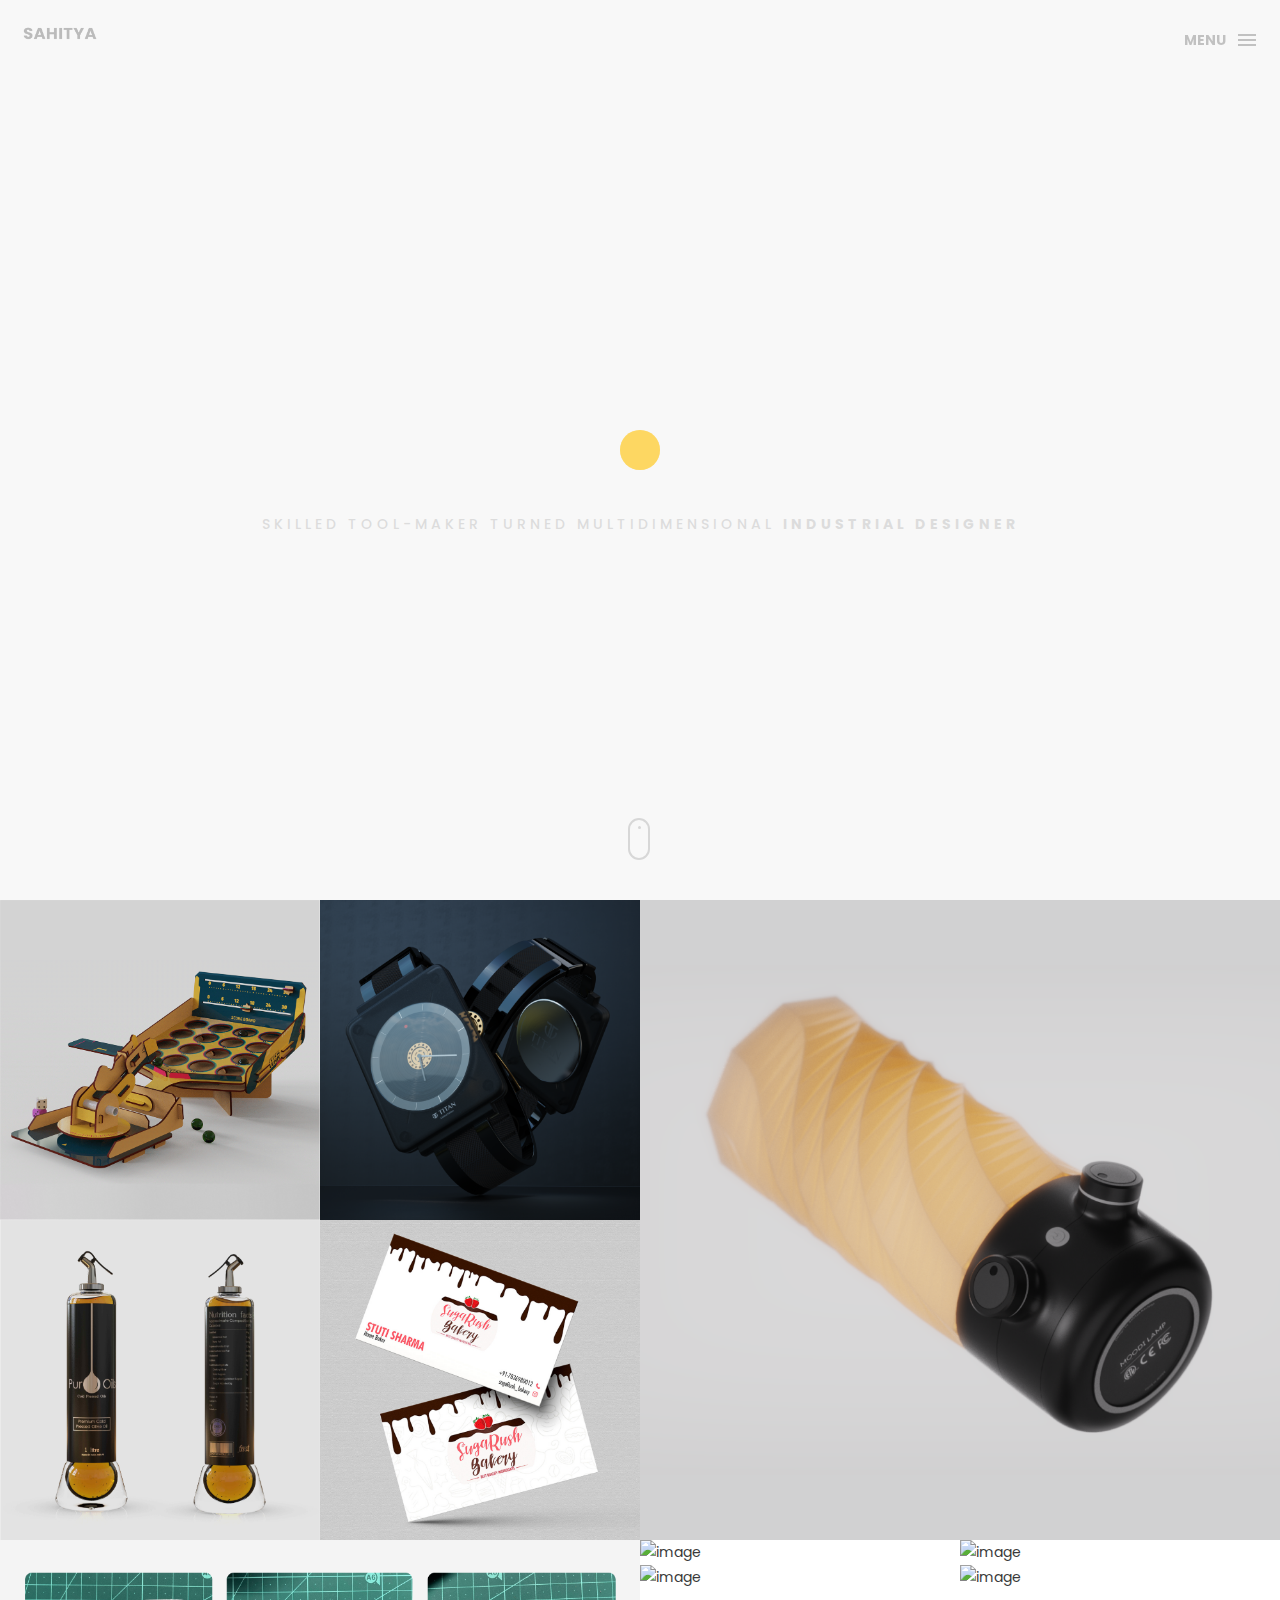
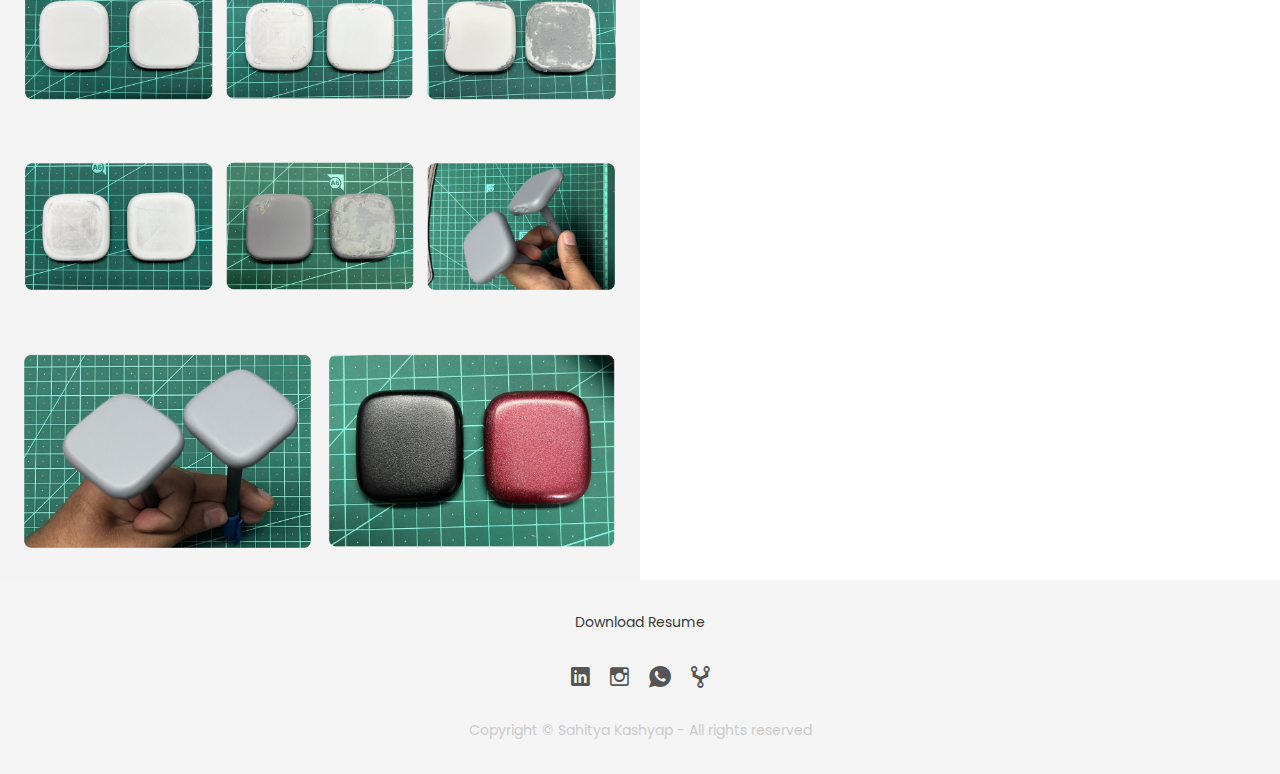
==== commit 41c1e973: "80" ====
--- a/index.html
+++ b/index.html
@@ -85,7 +85,7 @@
         <!-- box header -->
         <header class="box-header">
             <div class="box-logo">
-                <a href="index.html"><img src="img/logo.png" width="70" alt="Logo"></a>
+                <a href="index.html"><img src="img/logo.png" width="80" alt="Logo"></a>
             </div>
             <!-- box-nav -->
             <a class="box-primary-nav-trigger" href="#0">
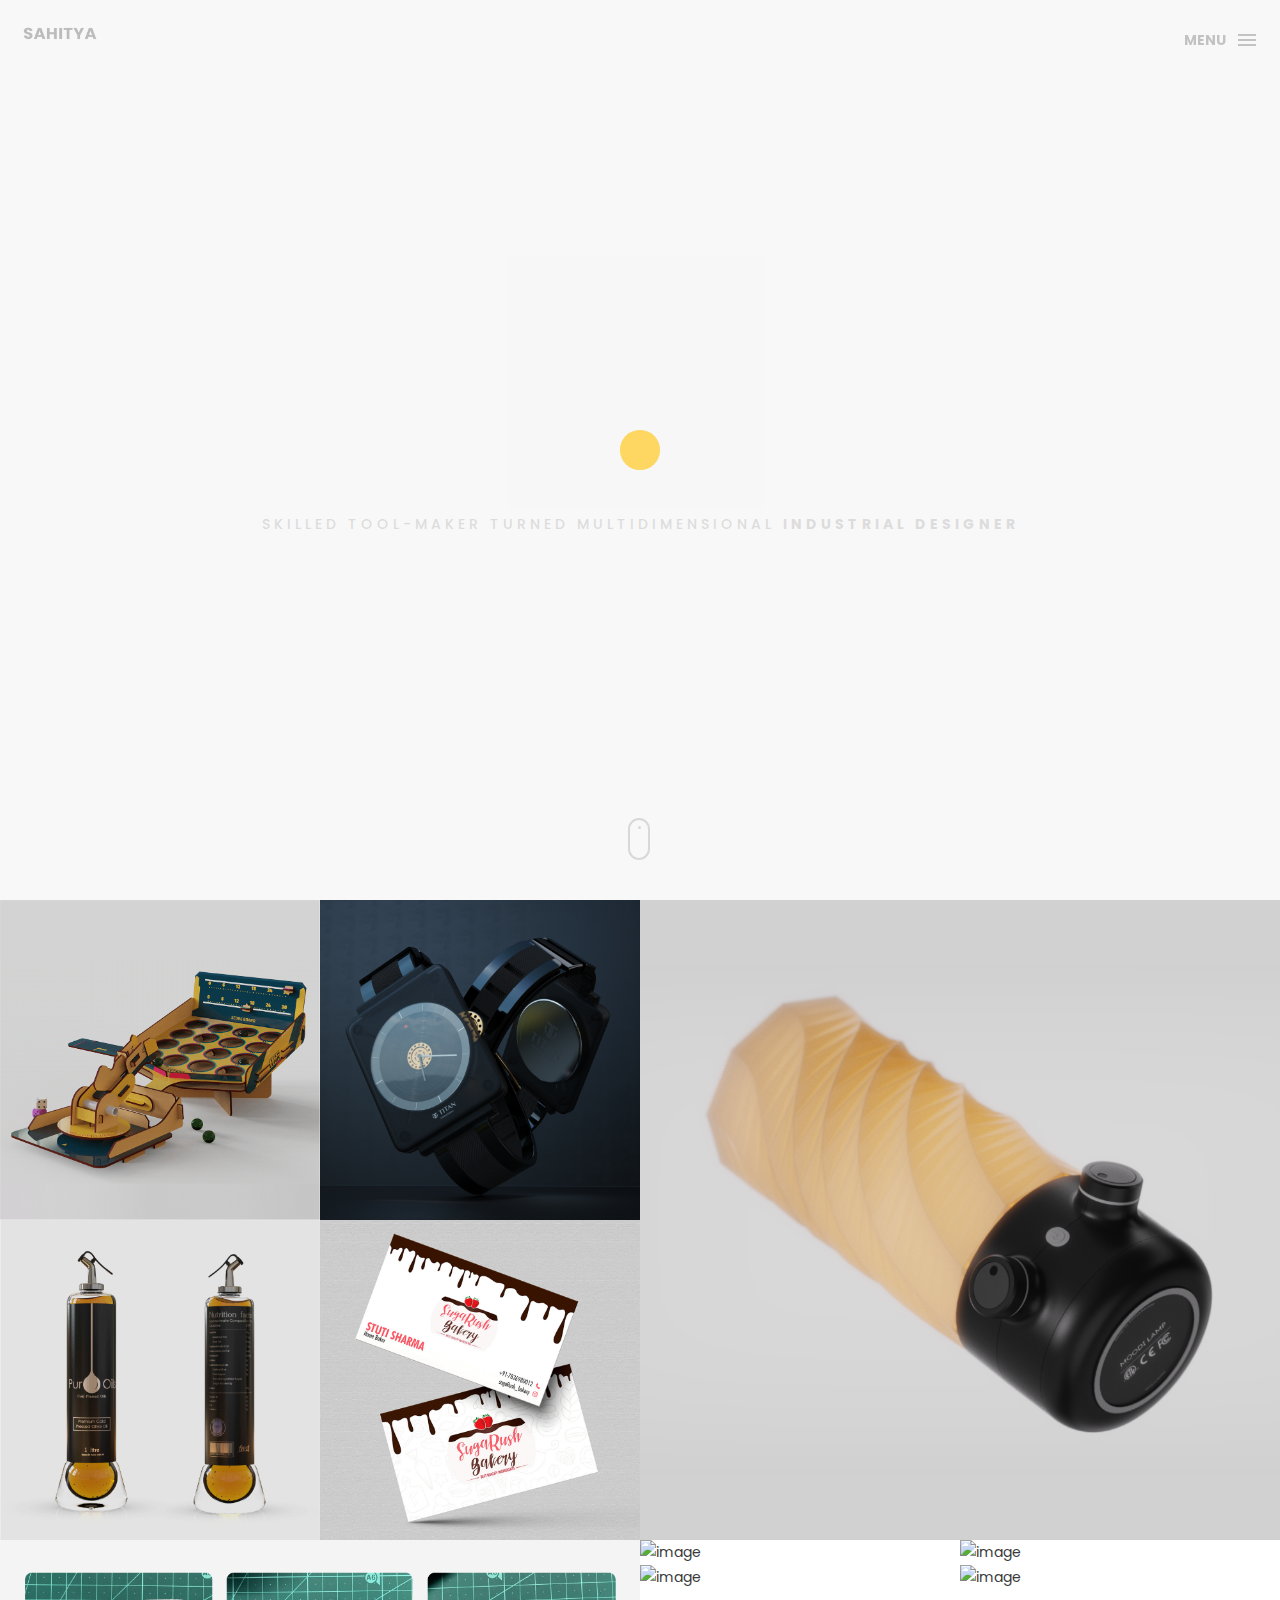
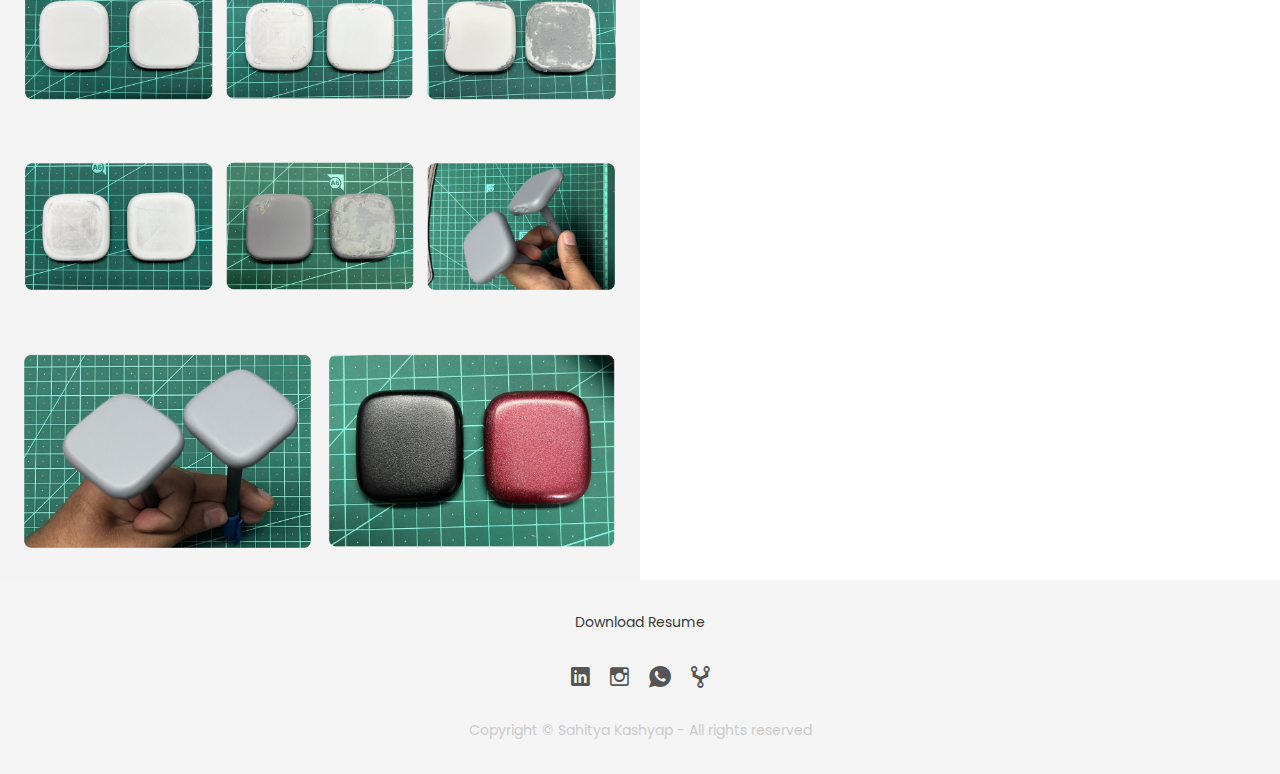
==== commit cf0a120b: "sa" ====
--- a/index.html
+++ b/index.html
@@ -256,8 +256,8 @@
                         <div class="portfolio_item_hover">
                             <div class="portfolio-border clearfix">
                                 <div class="item_info">
-                                    <span>Mobile devices</span>
-                                    <em>Graphics / Ads</em>
+                                    <span>Placeholder</span>
+                                    <em>Placeholder</em>
                                 </div>
                             </div>
                         </div>
@@ -272,8 +272,8 @@
                         <div class="portfolio_item_hover">
                             <div class="portfolio-border clearfix">
                                 <div class="item_info">
-                                    <span>Mobile devices</span>
-                                    <em>Graphics / Ads</em>
+                                    <span>Placeholder</span>
+                                    <em>Placeholder</em>
                                 </div>
                             </div>
                         </div>
@@ -288,8 +288,8 @@
                         <div class="portfolio_item_hover">
                             <div class="portfolio-border clearfix">
                                 <div class="item_info">
-                                    <span>Mobile devices</span>
-                                    <em>Graphics / Ads</em>
+                                    <span>Placeholder</span>
+                                    <em>Placeholder</em>
                                 </div>
                             </div>
                         </div>
@@ -304,8 +304,8 @@
                         <div class="portfolio_item_hover">
                             <div class="portfolio-border clearfix">
                                 <div class="item_info">
-                                    <span>Mobile devices</span>
-                                    <em>Graphics / Ads</em>
+                                    <span>Placeholder</span>
+                                    <em>Placeholder</em>
                                 </div>
                             </div>
                         </div>
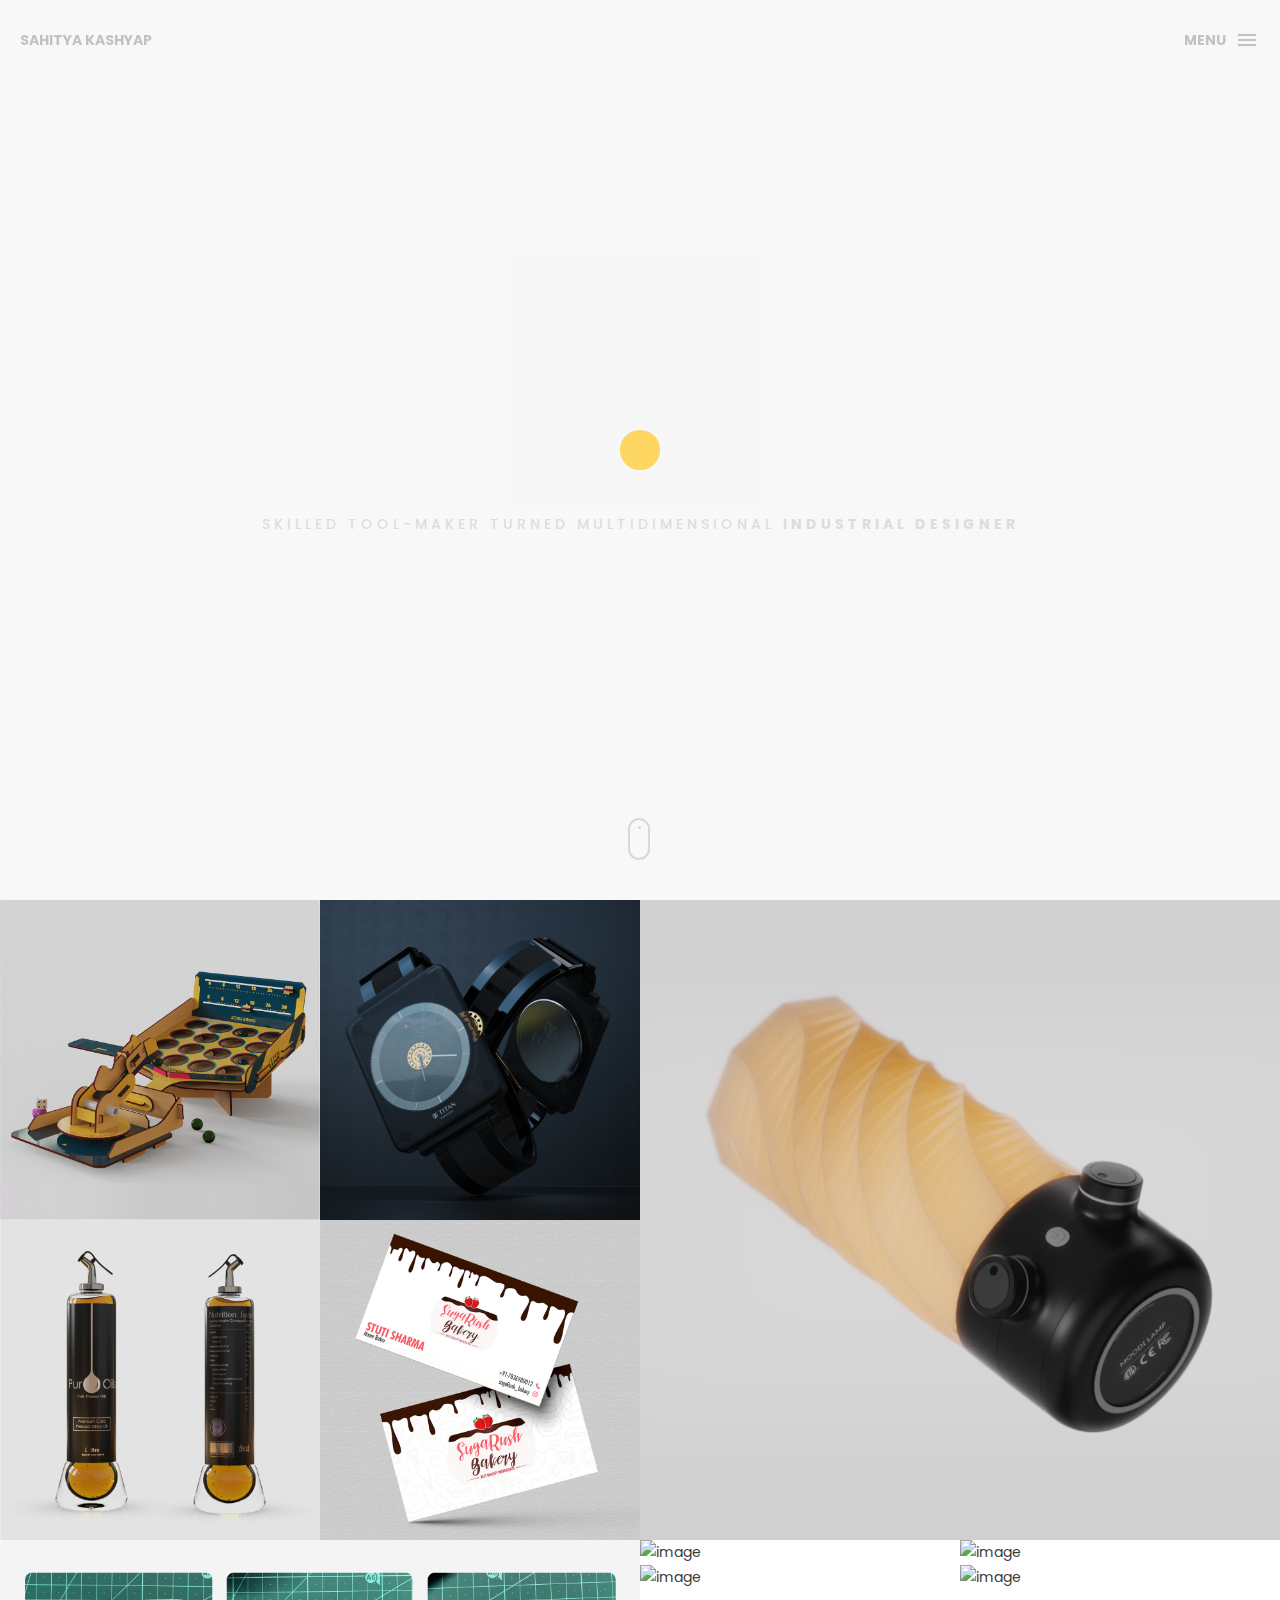
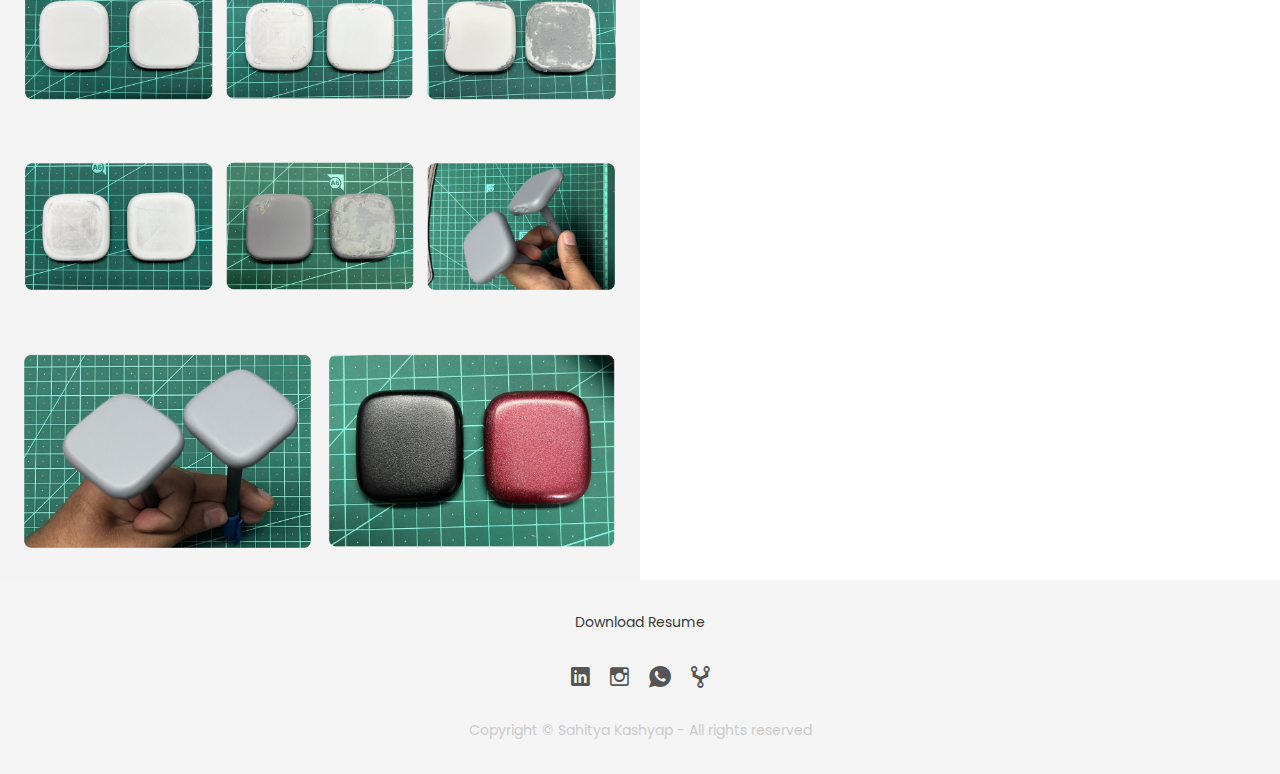
==== commit 47980f17: "s" ====
--- a/index.html
+++ b/index.html
@@ -85,7 +85,7 @@
         <!-- box header -->
         <header class="box-header">
             <div class="box-logo">
-                <a href="index.html"><img src="img/logo.png" width="80" alt="Logo"></a>
+                <a href="index.html"><span class="box-logo-text">SAHITYA KASHYAP</span>
             </div>
             <!-- box-nav -->
             <a class="box-primary-nav-trigger" href="#0">
--- a/css/style.css
+++ b/css/style.css
@@ -1,11 +1,3 @@
-/*
-* Box Theme
-* Created by : Ahmed Eissa
-* website : www.ahmedessa.net
-* behance : https://www.behance.net/3essa
-*/
-
-
 /* Table of Content
 ==================================================
 	- Google fonts & font family -
@@ -225,8 +217,15 @@
 }
 
 .box-logo {
-    display: block;
-    padding: 20px;
+    display: inline-block;
+    position: absolute;
+    -webkit-transform: translateX(20px) translateY(110%);
+}
+
+.box-logo .box-logo-text{
+    color: #393939;
+    text-transform: uppercase;
+    font-weight: 700;
 }
 
 .box-primary-nav-trigger {
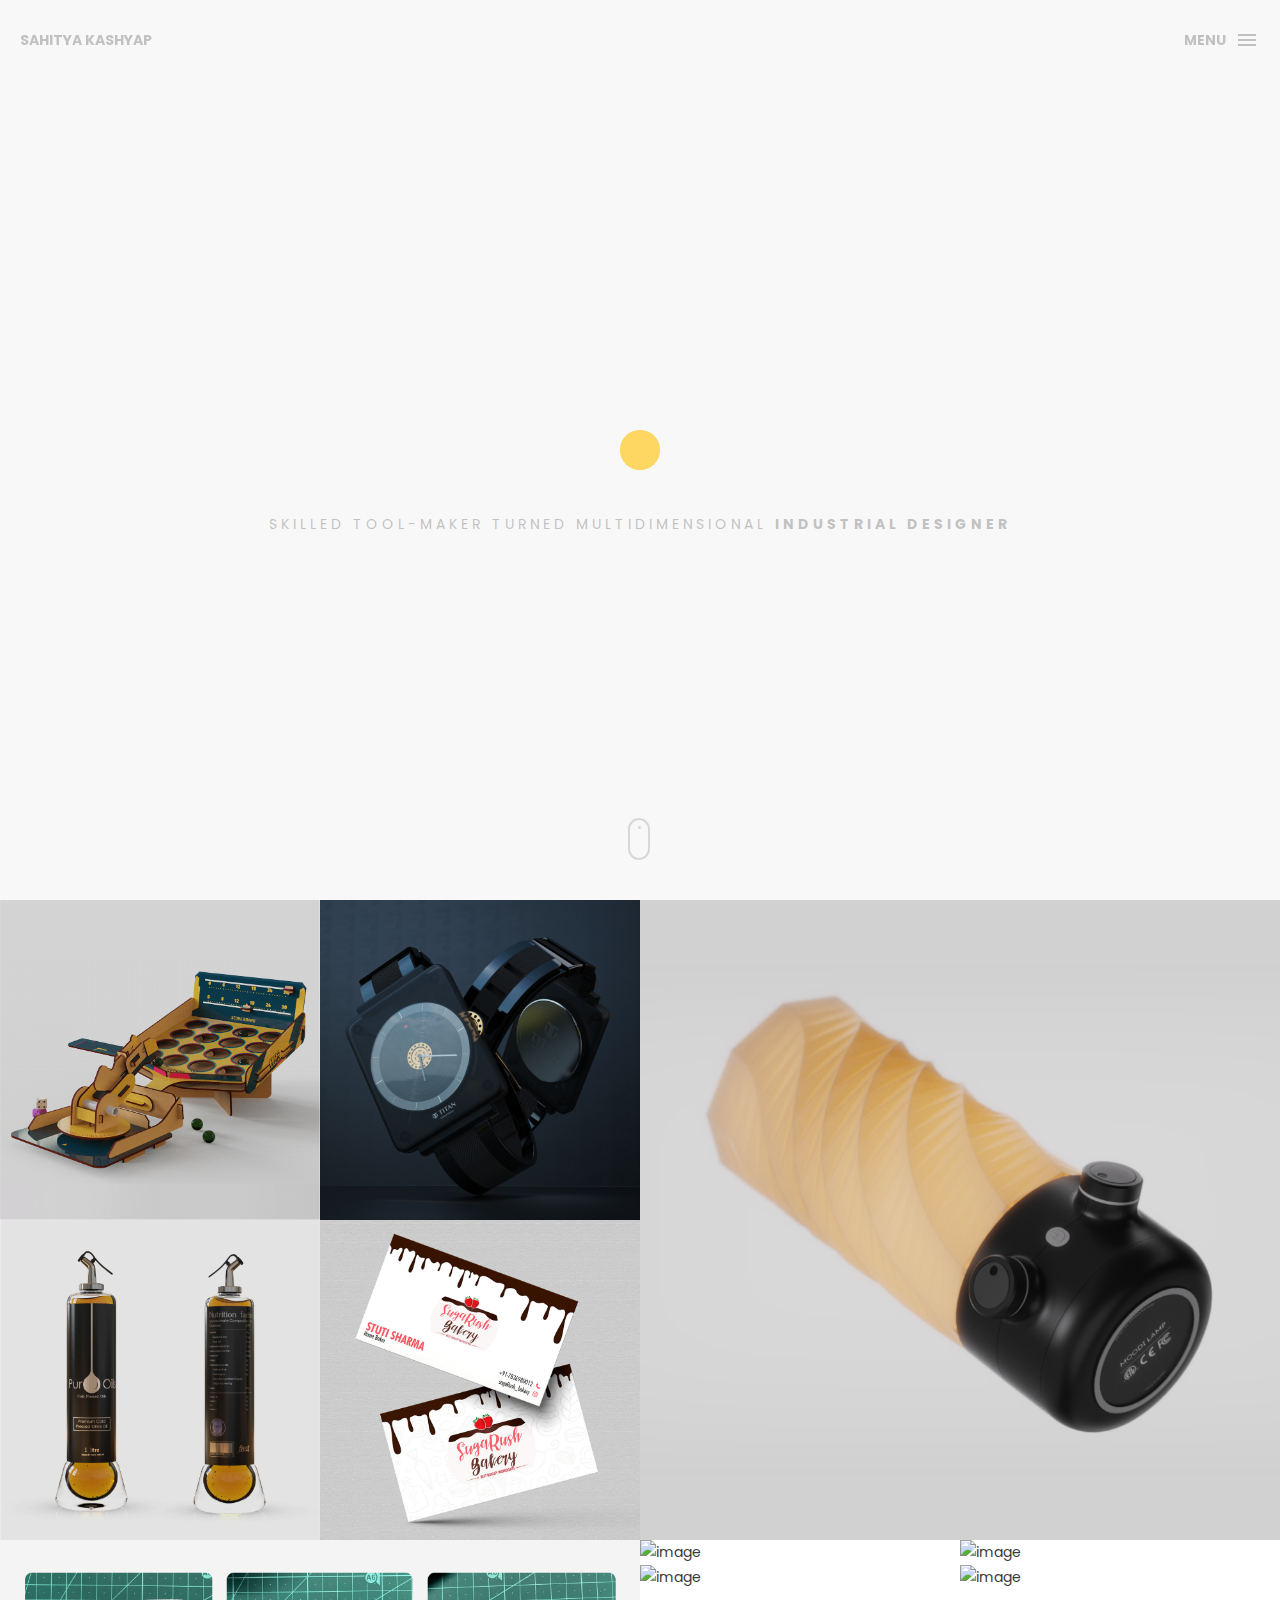
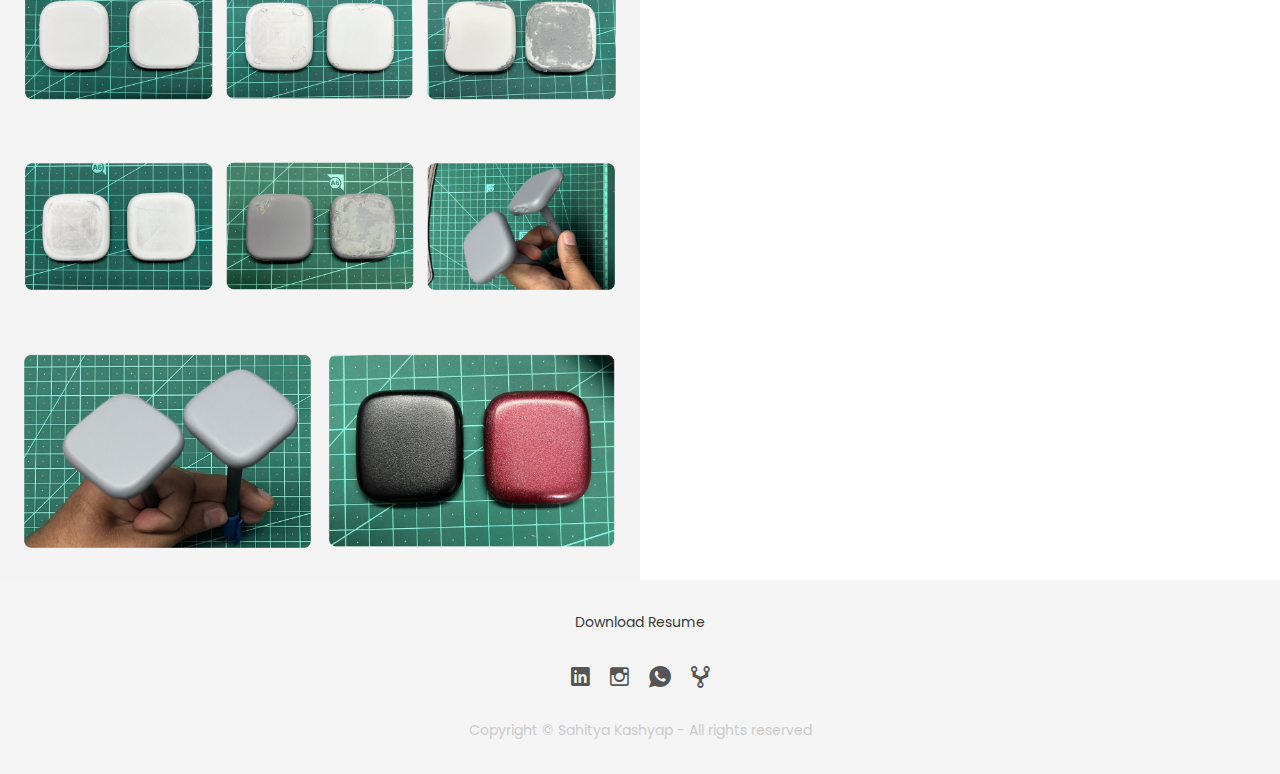
==== commit bcc0bcaa: "sa" ====
--- a/index.html
+++ b/index.html
@@ -128,7 +128,7 @@
                         <b>designer.</b>
                     </span>
 		        </h1>
-                <h5>skilled tool-maker turned Multidimensional <b>industrial designer</b></h5>
+                <h5><a href="about.html">skilled tool-maker turned Multidimensional <b>industrial designer</b></a></h5>
             </div>
 
             <div class="mouse">
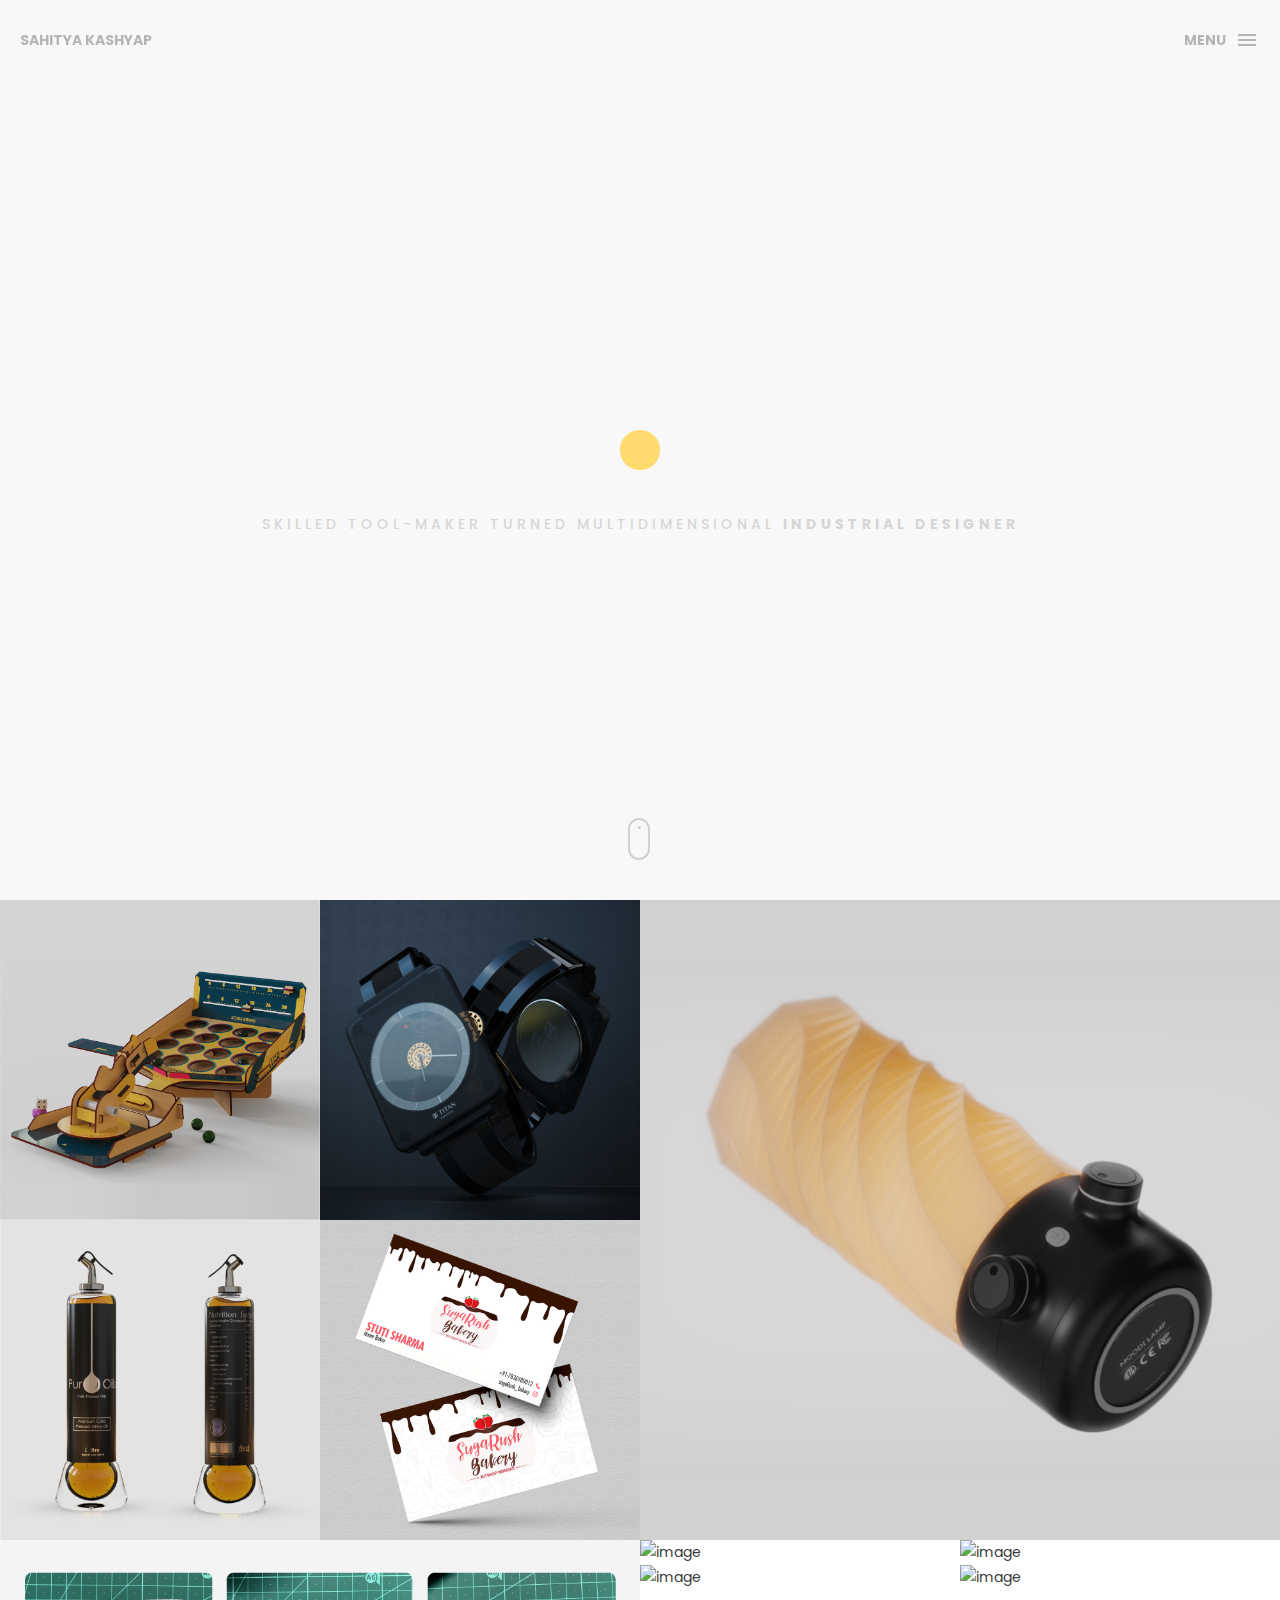
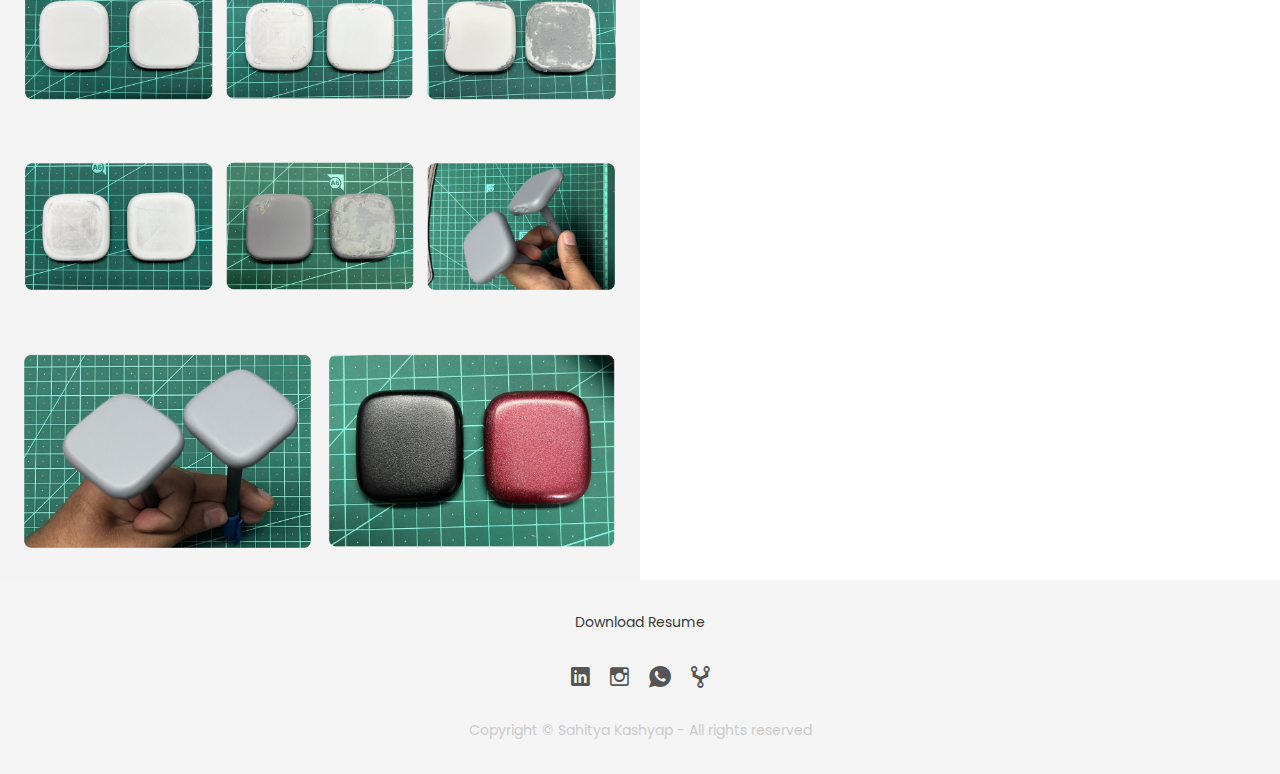
==== commit fc61b76c: "sa" ====
--- a/index.html
+++ b/index.html
@@ -128,7 +128,7 @@
                         <b>designer.</b>
                     </span>
 		        </h1>
-                <h5><a href="about.html">skilled tool-maker turned Multidimensional <b>industrial designer</b></a></h5>
+                <h5>skilled tool-maker turned Multidimensional <b>industrial designer</b></h5>
             </div>
 
             <div class="mouse">
